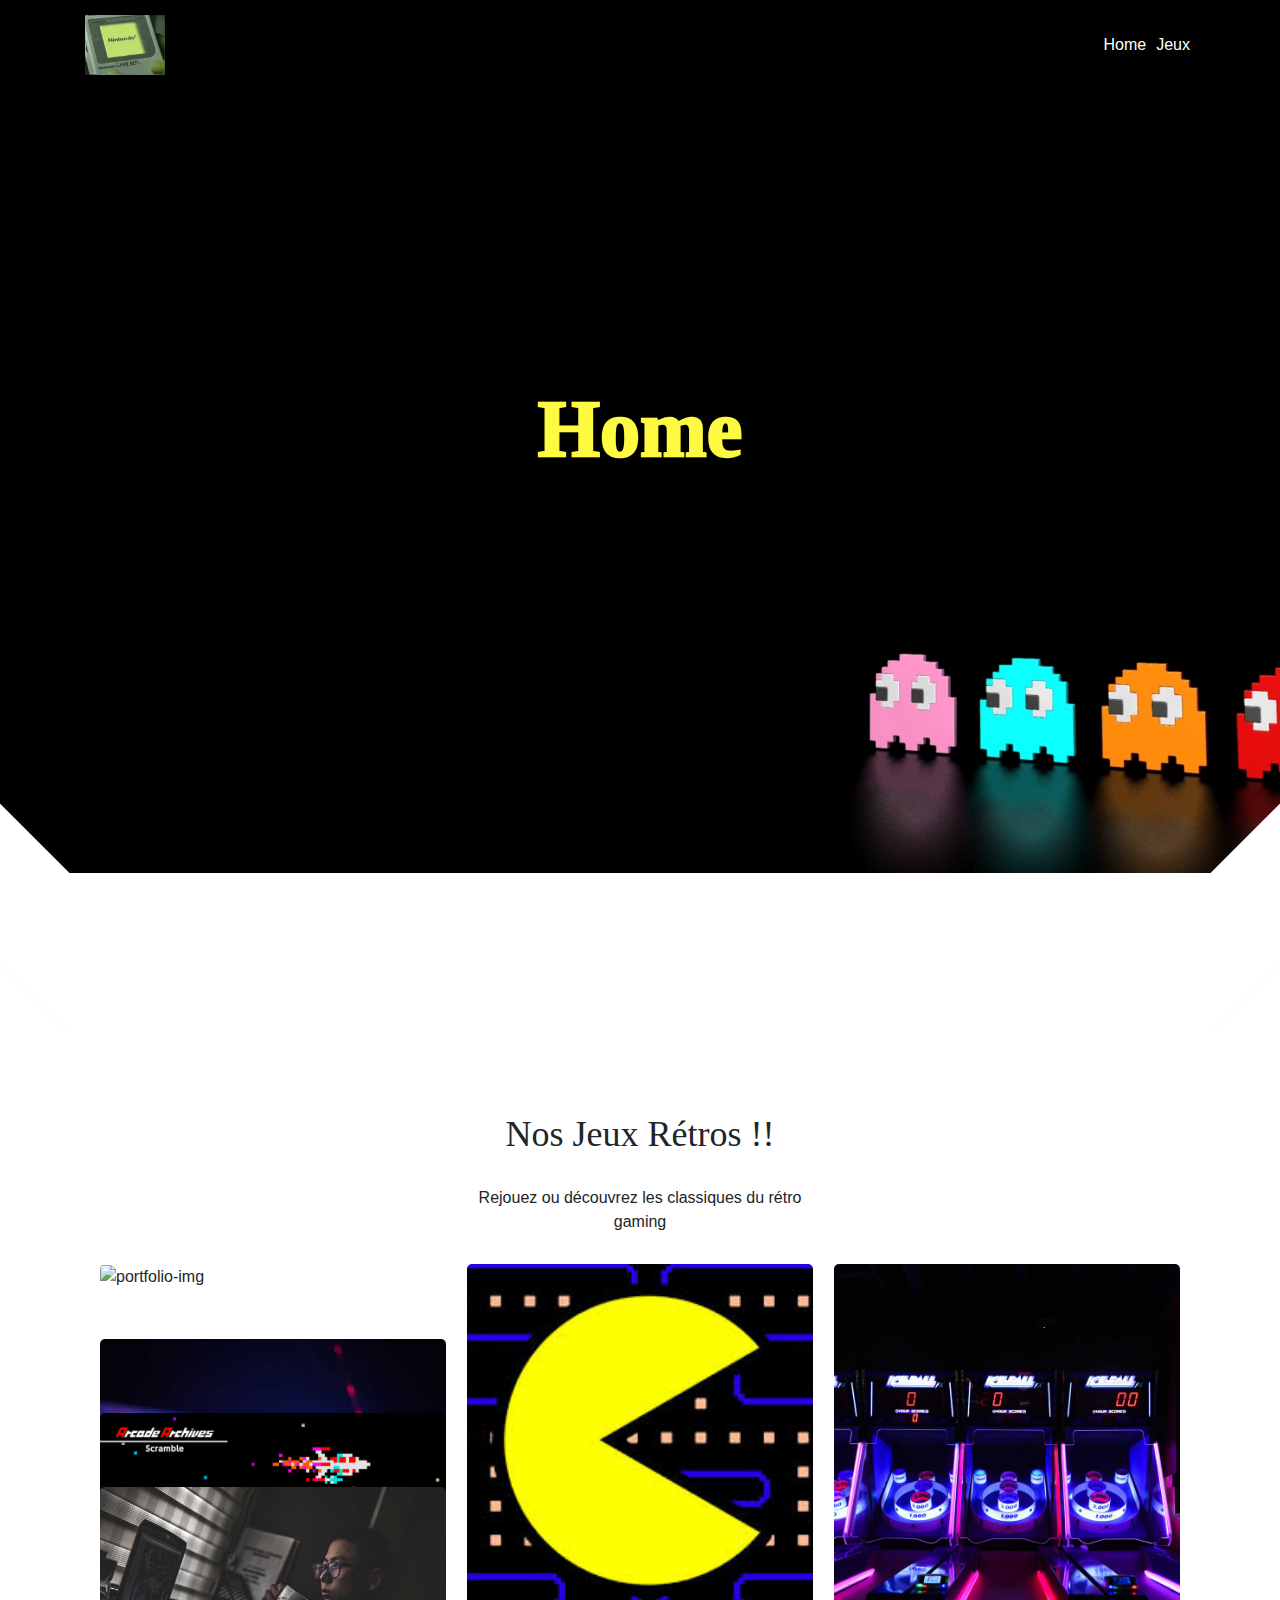
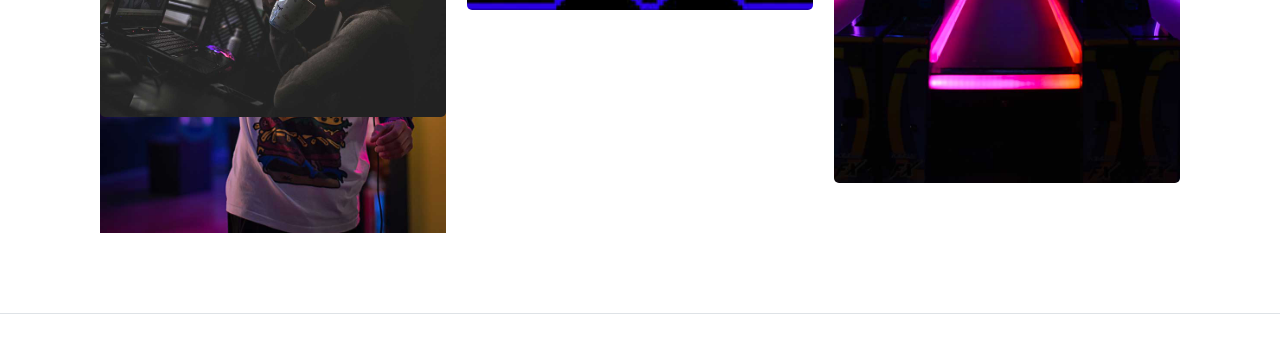
==== index.html @ a360ac56 "oue" ====
<!DOCTYPE html>
<!-- saved from url=(0042)https://demos.freehtml5.co/gaming/premium/ -->
<html lang="en" style="" class=" js flexbox flexboxlegacy canvas canvastext webgl no-touch geolocation postmessage websqldatabase indexeddb hashchange history draganddrop websockets rgba hsla multiplebgs backgroundsize borderimage borderradius boxshadow textshadow opacity cssanimations csscolumns cssgradients cssreflections csstransforms csstransforms3d csstransitions fontface generatedcontent video audio localstorage sessionstorage webworkers applicationcache svg inlinesvg smil svgclippaths"><head><meta http-equiv="Content-Type" content="text/html; charset=UTF-8">
<!--
 * Gaming by FreeHTML5.co
 * Twitter: https://twitter.com/fh5co
 * Facebook: https://fb.com/fh5co
 * URL: https://freehtml5.co/gaming
-->


    
    <meta http-equiv="X-UA-Compatible" content="IE=edge">
    <title>Jeux rétro</title>
    <meta name="description" content="Gaming Content">
    <meta name="viewport" content="width=device-width, initial-scale=1, shrink-to-fit=no">

    <!-- External CSS -->
    <link rel="stylesheet" href="./Gaming Template by FreeHTML5.co_files/bootstrap.min.css">
    <link rel="stylesheet" href="./Gaming Template by FreeHTML5.co_files/select2.min.css">
    <link rel="stylesheet" href="./Gaming Template by FreeHTML5.co_files/owl.carousel.min.css">
    <link rel="stylesheet" href="./Gaming Template by FreeHTML5.co_files/lightcase.css">

    <!-- Fonts -->
    <link href="./Gaming Template by FreeHTML5.co_files/css" rel="stylesheet">
    <link rel="stylesheet" href="./Gaming Template by FreeHTML5.co_files/icon-font.min.css">
    <link href="https://file.myfontastic.com/7vRKgqrN3iFEnLHuqYhYuL/icons.css" rel="stylesheet"> 

    <!-- CSS -->
    <link rel="stylesheet" href="./Gaming Template by FreeHTML5.co_files/style.min.css">
    

    <!-- Modernizr JS for IE8 support of HTML5 elements and media queries -->
    <script type="text/javascript" async="" src="./Gaming Template by FreeHTML5.co_files/analytics.js.téléchargement"></script><script src="./Gaming Template by FreeHTML5.co_files/modernizr.js.téléchargement"></script>

<script type="text/javascript" src="./Gaming Template by FreeHTML5.co_files/monetization.js.téléchargement"></script><script id="_bsa_srv-CKYDL2QY_0" type="text/javascript" src="./Gaming Template by FreeHTML5.co_files/CKYDL2QY.json"></script></head>
<body data-spy="scroll" data-target="#navbar-nav-header" class="static-layout"><div id="_stickybox_" data-attributes="{&quot;type&quot;:&quot;stickybox&quot;,&quot;key&quot;:&quot;CKYDL2QY&quot;,&quot;segment&quot;:&quot;placement:freehtml5co&quot;,&quot;options&quot;:{&quot;target&quot;:&quot;body&quot;,&quot;script_id&quot;:&quot;_bsa_srv-CKYDL2QY_0&quot;,&quot;platforms&quot;:[&quot;desktop&quot;,&quot;mobile&quot;]},&quot;ads&quot;:[{&quot;active&quot;:&quot;1&quot;,&quot;ad_via_link&quot;:&quot;https://buy.buysellads.com/checkout/new/?utm_source=freehtml5-co-sticky-box&amp;utm_medium=ad_via_link&amp;utm_campaign=in_unit&amp;utm_term=stickybox&quot;,&quot;backgroundColor&quot;:&quot;#ee3625&quot;,&quot;backgroundHoverColor&quot;:&quot;#ee3625&quot;,&quot;bannerid&quot;:&quot;408128&quot;,&quot;callToAction&quot;:&quot;Try now&quot;,&quot;company&quot;:&quot;Shutterstock&quot;,&quot;companyTagline&quot;:&quot;It&#39;s not stock. It&#39;s Shutterstock.&quot;,&quot;creativeid&quot;:&quot;423599&quot;,&quot;ctaBackgroundColor&quot;:&quot;#3251d7&quot;,&quot;ctaBackgroundHoverColor&quot;:&quot;#ee3625&quot;,&quot;ctaTextColor&quot;:&quot;#ffffff&quot;,&quot;ctaTextColorHover&quot;:&quot;#ffffff&quot;,&quot;description&quot;:&quot;Give your projects a boost. Sign up for a risk-free 30-day trial and download 10 images on us.&quot;,&quot;evenodd&quot;:&quot;0&quot;,&quot;external_id&quot;:&quot;27117&quot;,&quot;height&quot;:&quot;0&quot;,&quot;i&quot;:&quot;0&quot;,&quot;identifier&quot;:&quot;77a76de1942f4fcd8dbeb1feac6b462a&quot;,&quot;image&quot;:&quot;https://cdn4.buysellads.net/uu/1/60224/1580511653-1568670385-1554728888-shutterstock-80x80.png&quot;,&quot;logo&quot;:&quot;https://cdn4.buysellads.net/uu/1/60297/1580769826-logo_250x100_white_-_nativecpc.png&quot;,&quot;longimp&quot;:&quot;T3F4TILOTTTTTTFTKQ6HATTTTTTTOZLVZYTTTTTTW3K6AUETTTTTT&quot;,&quot;longlink&quot;:&quot;[base64]&quot;,&quot;pixel&quot;:&quot;https://ad.doubleclick.net/ddm/trackimp/N349404.3227239CARBONADS/B10404391.266850576;dc_trk_aid=461534727;dc_trk_cid=128161507;ord=[timestamp];dc_lat=;dc_rdid=;tag_for_child_directed_treatment=;tfua=;kw=77a76de1942f4fcd8dbeb1feac6b462a?&quot;,&quot;rendering&quot;:&quot;stickybox&quot;,&quot;statimp&quot;:&quot;//srv.buysellads.com/ads/imp/x/GTND42QYCVYI553IFT74YKQMFTYIEK3LCVYDEZ3JCWAD427YFTSDE27KC6BIEKJJF67DEK3EHJWNBADLKM7UCBZG2Y&quot;,&quot;statlink&quot;:&quot;//srv.buysellads.com/ads/click/x/GTND42QYCVYI553IFT74YKQMFTYIEK3LCVYDEZ3JCWAD427YFTSDE27KC6BIEKJJF67DEK3EHJNCLSIZ&quot;,&quot;textColor&quot;:&quot;#ffffff&quot;,&quot;textColorHover&quot;:&quot;#ffffff&quot;,&quot;timestamp&quot;:&quot;1582193012&quot;,&quot;title&quot;:&quot;Try Shutterstock for free&quot;,&quot;transparentLogo&quot;:&quot;https://cdn4.buysellads.net/uu/1/60297/1580769819-logo_250x100_white_-_nativecpc.png&quot;,&quot;width&quot;:&quot;0&quot;,&quot;zoneid&quot;:&quot;30958&quot;,&quot;zonekey&quot;:&quot;CKYDL2QY&quot;}]}" class="_bsa_hide"><style type="text/css">#_stickybox_{flex-direction:column}#_stickybox_ ._stickybox_{margin-bottom:10px;}#_stickybox_{flex-direction:column}#_stickybox_ ._stickybox_{margin:0}#_stickybox_._bsa_hide{display:none}#_stickybox_._bsa_show{display:flex}#_stickybox_{position:relative;position:fixed;right:20px;bottom:20px;z-index:999 !important;display:flex;max-width:360px;border:1px solid #eaeaea;border-radius:2px;background:rgba(255,255,255,.95);box-shadow:rgba(0,0,0,.10) 1px 1px 15px 0;-webkit-animation:fadein .85s;-moz-animation:fadein .85s;-ms-animation:fadein .85s;-o-animation:fadein .85s;animation:fadein .85s}#_stickybox_ a._stickybox_{position:relative;display:flex;padding:10px 20px 10px 10px;text-decoration:none}#_stickybox_ a._stickybox_:hover .stickybox-title{text-decoration:underline}#_stickybox_ .stickybox-ad{position:absolute;bottom:57px;left:-18px;display:block;padding:2px 0;width:18px;border-radius:2px 0 0 2px;background:rgba(0,0,0,.1);color:#6e6e6e;text-align:center;text-decoration:none;font-size:11px}#_stickybox_ .stickybox-ad:hover{background:rgba(0,0,0,.2)}#_stickybox_ a._stickybox_ .stickybox-image{margin-right:10px;padding:10px;display:table;border-radius:2px;line-height:0}#_stickybox_ a._stickybox_ .stickybox-image img{max-width:40px}#_stickybox_ a._stickybox_ .stickybox-title{display:block;line-height:1.5;font-weight:600;font-size:14px}#_stickybox_ a._stickybox_ .stickybox-description{display:block;max-width:350px;color:#414141;line-height:1.35;font-size:13px}#_stickybox_ a._stickybox_:hover .stickybox-description{color:#111}#_stickybox_ .stickybox-close{position:absolute;top:7px;right:7px;display:block;float:right;width:18px;height:18px;border-radius:50px;background:rgba(0,0,0,.1);color:#fff;text-align:center;text-decoration:none;font-weight:bold;font-size:12px;line-height:150%}#_stickybox_ .stickybox-close:hover{background:rgba(0,0,0,.3);color:rgba(255,255,255,.8);cursor:pointer}@keyframes "fadein"{from{opacity:0}to{opacity:1}}@-moz-keyframes "fadein"{from{opacity:0}to{opacity:1}}@-webkit-keyframes "fadein"{from{opacity:0}to{opacity:1}}@-ms-keyframes fadein{from{opacity:0}to{opacity:1}}@-o-keyframes fadein{from{opacity:0}to{opacity:1}}</style><a href="https://buy.buysellads.com/checkout/new/?utm_source=freehtml5-co-sticky-box&amp;utm_medium=ad_via_link&amp;utm_campaign=in_unit&amp;utm_term=stickybox" rel="noopener sponsored" target="_blank" class="stickybox-ad">ad</a><a href="https://srv.buysellads.com/ads/click/x/GTND42QYCVYI553IFT74YKQMFTYIEK3LCVYDEZ3JCWAD427YFTSDE27KC6BIEKJJF67DEK3EHJNCLSIZ?segment=placement:freehtml5co;" target="_blank" rel="nofollow noopener" class="_stickybox_"><span class="stickybox-image" style="background-color:#ee3625" ;=""><img src="./Gaming Template by FreeHTML5.co_files/1580511653-1568670385-1554728888-shutterstock-80x80.png"></span><div class="stickybox-text"><span class="stickybox-title">Try Shutterstock for free</span><span class="stickybox-description">Give your projects a boost. Sign up for a risk-free 30-day trial and download 10 images on us.</span></div></a><span class="stickybox-close" onclick="_bsa.close(&#39;_stickybox_&#39;)">✕</span><img src="./Gaming Template by FreeHTML5.co_files/B10404391.266850576" style="display:none;" height="0" width="0"></div>
		<nav id="header-navbar" class="navbar navbar-expand-lg navbar-transparent">
    <div class="container">
            <span class="lnr"><img style="width:80px" src="img/gameboy back.gif"></span>
        </a>
        <button class="navbar-toggler" type="button" data-toggle="collapse" data-target="#navbar-nav-header" aria-controls="navbar-nav-header" aria-expanded="false" aria-label="Toggle navigation">
            <span class="lnr lnr-menu"></span>
        </button>
        <div class="collapse navbar-collapse" id="navbar-nav-header">
            <ul class="navbar-nav ml-auto">
                <li class="nav-item">
                    <a class="nav-link" href="index.html">Home</a>
                </li>
                <li class="nav-item">
                    <a class="nav-link" href="jeux.html">Jeux</a>
                </li>
            </ul>
        </div>
        <div class="triangle-up-left"></div>
        <div class="triangle-up-right"></div>
    </div>
    
</nav>		<div class="jumbotron d-flex align-items-center" style="background-image: url(img/background5.jpg)">
  <div class="container text-center">
    <h1 class="display-2 mb-4">Home</h1>

  </div>
</div>		<section id="who-we-are" class="bg-white">
    <div class="container">
        <div class="triangle-up-left"></div>
        <div class="triangle-up-right"></div>
        <div class="square-left"></div>
        <div class="square-right"></div>
        <div class="section-content">
            <div class="title-wrap">
               

            </div>
        </div>
    </div>
</section>



<section id="portfolio" class="bg-white">
    <div class="container">
        <div class="section-content">
            <div class="triangle-up-left"></div>
            <div class="triangle-up-right"></div>
            <div class="square-left"></div>
            <div class="square-right"></div>
            <!-- Section Title -->
            <div class="title-wrap">
                <h2 class="section-title">Nos <b>Jeux</b> Rétros !!</h2>
                <p class="section-sub-title">Rejouez ou découvrez les classiques du rétro <br>gaming</p>
            </div>
            <!-- End of Section Title -->
            <div class="row">
                <!-- Portfolio Holder -->
                <div class="container">
                <div class="col-md-12 portfolio-holder">
                    <!-- Portfolio Content -->
                    <div class="grid-portfolio" style="position: relative; height: 927.969px;">
                        <div class="grid-sizer"></div>
                        <div class="gutter-sizer"></div>
                        <!-- Portfolio Item -->
                        <div class="grid-item console" style="position: absolute; left: 0%; top: 0px;">
                            <div class="grid-item-wrapper">
                                <img src="./img/dino.png" alt="portfolio-img" class="portfolio-item">
                                <div class="grid-info">
                                    <div class="grid-link d-flex justify-content-center">
                                        <a class="img-pop" data-rel="lightcase" href="./Gaming Template by FreeHTML5.co_files/photo-1.jpg" title="Photo-1">
                                            <span class="lnr lnr-move"></span>
                                        </a>
                                        <a class="ext-link" href="https://unsplash.com/" target="_blank">
                                            <span class="lnr lnr-link"></span>
                                        </a>
                                    </div>
                                    <div class="grid-title">
                                        <h4>Joystick</h4>
                                    </div>
                                </div>

                            </div>
                        </div>
                        <!-- End of Portfolio Item -->
                        <!-- Portfolio Item -->
                        <div class="grid-item vr" style="position: absolute; left: 50%; top: 50px;">
                            <div class="grid-item-wrapper">
                               <div class="test"> <img style="width: 400px" src="./img/pacman.jpg" alt="portfolio-img" class="portfolio-item"> </div>
                                <div class="grid-info">
                                    <div class="grid-link d-flex justify-content-center">
                                    </div>
                                    <div class="grid-title">
                                        <h4>Pac-Man est un jeu vidéo créé par Tōru Iwatani pour l’entreprise japonaise Namco, sorti au Japon le 22 mai 1980</h4>
                                    </div>
                                </div>

                            </div>
                        </div>
                        <!-- End of Portfolio Item -->
                        <!-- Portfolio Item -->
                        <div class="grid-item retro grid-item-height" style="position: absolute; left: 67.9956%; top: 0px;">
                            <div class="grid-item-wrapper">
                                <img src="./Gaming Template by FreeHTML5.co_files/photo-3.jpg" alt="portfolio-img" class="portfolio-item">
                                <div class="grid-info">
                                    <div class="grid-link d-flex justify-content-center">
                                        <a class="img-pop" data-rel="lightcase" href="./Gaming Template by FreeHTML5.co_files/photo-3.jpg" title="Retro Game">
                                            <span class="lnr lnr-move"></span>
                                        </a>
                                        <a class="ext-link" href="https://unsplash.com/" target="_blank">
                                            <span class="lnr lnr-link"></span>
                                        </a>
                                    </div>
                                    <div class="grid-title">
                                        <h4>Retro Game</h4>
                                    </div>
                                </div>

                            </div>
                        </div>
                        <!-- End of Portfolio Item -->
                        <!-- Portfolio Item -->
                        <div class="grid-item vr" style="position: absolute; left: 33.9978%; top: 375.188px;">
                            <div class="grid-item-wrapper">
                                <img src="./Gaming Template by FreeHTML5.co_files/photo-4.jpg" alt="portfolio-img" class="portfolio-item">
                                <div class="grid-info">
                                    <div class="grid-link d-flex justify-content-center">
                                        <a class="img-pop" data-rel="lightcase" href="./Gaming Template by FreeHTML5.co_files/photo-4.jpg" title="VR">
                                            <span class="lnr lnr-move"></span>
                                        </a>
                                        <a class="ext-link" href="https://unsplash.com/" target="_blank">
                                            <span class="lnr lnr-link"></span>
                                        </a>
                                    </div>
                                    <div class="grid-title">
                                        <h4>VR Boy</h4>
                                    </div>
                                </div>

                            </div>
                        </div>
                        <!-- End of Portfolio Item -->
                        <!-- Portfolio Item -->
                        <div class="grid-item vr" style="position: absolute; left: 0%; top: 552.781px;">
                            <div class="grid-item-wrapper">
                                <img src="img/scrambler.png" alt="portfolio-img" class="portfolio-item">
                                <div class="grid-info">
                                    <div class="grid-link d-flex justify-content-center">
                                        <a class="img-pop" data-rel="lightcase" title="Scrambler">
                                           
                                        </a>
                                        <a class="ext-link" href="https://unsplash.com/" target="_blank">
                                            <span class="lnr lnr-link"></span>
                                        </a>
                                    </div>
                                    <div class="grid-title">
                                        <h4>Scrambler</h4>
                                    </div>
                                </div>

                            </div>
                        </div>
                        <!-- End of Portfolio Item -->
                        <!-- Portfolio Item -->
                        <div class="grid-item console" style="position: absolute; left: 67.9956%; top: 552.781px;">
                            <div class="grid-item-wrapper">
                                <img src="./Gaming Template by FreeHTML5.co_files/photo-6.jpg" alt="portfolio-img" class="portfolio-item">
                                <div class="grid-info">
                                    <div class="grid-link d-flex justify-content-center">
                                        <a class="img-pop" data-rel="lightcase" href="./Gaming Template by FreeHTML5.co_files/photo-6.jpg" title="Focus">
                                            <span class="lnr lnr-move"></span>
                                        </a>
                                        <a class="ext-link" href="https://unsplash.com/" target="_blank">
                                            <span class="lnr lnr-link"></span>
                                        </a>
                                    </div>
                                    <div class="grid-title">
                                        <h4>Focus</h4>
                                    </div>
                                </div>

                            </div>
                        </div>
                        <!-- End of Portfolio Item -->
                    </div>
                    <!-- End of Portfolio Content -->
                </div>
                <!-- End of Portfolio Holder -->
            </div>
        </div>
    </div>
</section>

   
</section>
<!-- End of Client Section -->		<footer class="mastfoot bg-white py-4 border-top">
    <div class="inner container">
         <div class="row">
         	<div class="col-md-6 d-flex align-items-center justify-content-md-start justify-content-center">
         	</div>
           
            <div class="col-md-6">
            	<nav class="nav nav-mastfoot justify-content-md-end justify-content-center navbar-transparent">
	                <a class="nav-link" href="https://www.facebook.com/fh5co">
	                	<i class="icon-facebook"></i>
	                </a>
	                <a class="nav-link" href="https://demos.freehtml5.co/gaming/premium/#">
	                	<i class="icon-twitter"></i>
	                </a>
	                <a class="nav-link" href="https://demos.freehtml5.co/gaming/premium/#">
	                	<i class="icon-instagram"></i>
	                </a>
	                <a class="nav-link" href="https://demos.freehtml5.co/gaming/premium/#">
	                	<i class="icon-linkedin"></i>
	                </a>
	                <a class="nav-link" href="https://demos.freehtml5.co/gaming/premium/#">
	                	<i class="icon-youtube"></i>
	                </a>
	                <a class="nav-link" href="https://demos.freehtml5.co/gaming/premium/#">
	                	<i class="icon-pinterest"></i>
	                </a>
	            </nav>
            </div>
            
        </div>
    </div>
</footer>	

	<!-- External JS -->
	<script type="text/javascript" src="./Gaming Template by FreeHTML5.co_files/jquery.js.téléchargement"></script>
	<script src="./Gaming Template by FreeHTML5.co_files/popper.min.js.téléchargement"></script>
	<script src="./Gaming Template by FreeHTML5.co_files/bootstrap.min.js.téléchargement"></script>
	<script src="./Gaming Template by FreeHTML5.co_files/select2.min.js.téléchargement"></script>
	<script src="./Gaming Template by FreeHTML5.co_files/owl.carousel.min.js.téléchargement"></script>
	<script src="./Gaming Template by FreeHTML5.co_files/isotope.min.js.téléchargement"></script>
	<script src="./Gaming Template by FreeHTML5.co_files/lightcase.js.téléchargement"></script>
	<script src="./Gaming Template by FreeHTML5.co_files/waypoint.min.js.téléchargement"></script>
	<script src="./Gaming Template by FreeHTML5.co_files/jquery.countTo.js.téléchargement"></script>
	<script src="./Gaming Template by FreeHTML5.co_files/jquery.validate.min.js.téléchargement"></script>

	<!-- Main JS -->
	<script src="./Gaming Template by FreeHTML5.co_files/app.min.js.téléchargement"></script>

	<!-- START sticky footer --><script src="./Gaming Template by FreeHTML5.co_files/demoscript.js.téléchargement"></script><script>window.onload = function(){if(typeof _bsa !== 'undefined' && _bsa){_bsa.init('stickybox', 'CKYDL2QY', 'placement:freehtml5co');}};</script><!-- END sticky footer -->

<!-- Global site tag (gtag.js) - Google Analytics -->
<script async="" src="./Gaming Template by FreeHTML5.co_files/js"></script>
<script>
window.dataLayer = window.dataLayer || [];
function gtag(){dataLayer.push(arguments);}
gtag('js', new Date());

gtag('config', 'UA-65003908-1');
</script>


</body>
</html>
---- Gaming Template by FreeHTML5.co_files/lightcase.css ----
/**
 * Lightcase - jQuery Plugin
 * The smart and flexible Lightbox Plugin.
 *
 * @author		Cornel Boppart <cornel@bopp-art.com>
 * @copyright	Author
 *
 * @version		2.5.0 (11/03/2018)
 */
/**
 * Lightcase settings
 *
 * Note: Override default settings for your project without touching this source code by simply
 * defining those variables within a SASS map called '$lightcase-custom'.
 *
 * // Example usage
 * $lightcase-custom: (
 *   'breakpoint': 768px
 * );
 */
@font-face {
  font-family: 'lightcase';
  src: url("../fonts/lightcase.eot?55356177");
  src: url("../fonts/lightcase.eot?55356177#iefix") format("embedded-opentype"), url("../fonts/lightcase.woff?55356177") format("woff"), url("../fonts/lightcase.ttf?55356177") format("truetype"), url("../fonts/lightcase.svg?55356177#lightcase") format("svg");
  font-weight: normal;
  font-style: normal;
}
/* line 12, ../scss/components/fonts/_font-lightcase.scss */
[class*='lightcase-icon-']:before {
  font-family: 'lightcase', sans-serif;
  font-style: normal;
  font-weight: normal;
  speak: none;
  display: inline-block;
  text-decoration: inherit;
  width: 1em;
  text-align: center;
  /* For safety - reset parent styles, that can break glyph codes*/
  font-variant: normal;
  text-transform: none;
  /* fix buttons height, for twitter bootstrap */
  line-height: 1em;
  /* Uncomment for 3D effect */
  /* text-shadow: 1px 1px 1px rgba(127, 127, 127, 0.3); */
}

/* Codes */
/* line 35, ../scss/components/fonts/_font-lightcase.scss */
.lightcase-icon-play:before {
  content: '\e800';
}

/* line 36, ../scss/components/fonts/_font-lightcase.scss */
.lightcase-icon-pause:before {
  content: '\e801';
}

/* line 37, ../scss/components/fonts/_font-lightcase.scss */
.lightcase-icon-close:before {
  content: '\e802';
}

/* line 38, ../scss/components/fonts/_font-lightcase.scss */
.lightcase-icon-prev:before {
  content: '\e803';
}

/* line 39, ../scss/components/fonts/_font-lightcase.scss */
.lightcase-icon-next:before {
  content: '\e804';
}

/* line 40, ../scss/components/fonts/_font-lightcase.scss */
.lightcase-icon-spin:before {
  content: '\e805';
}

/**
 * Mixin providing icon defaults to be used on top of font-lightcase.
 *
 * Example usage:
 * @include icon(#e9e9e9)
 */
/**
 * Mixin providing icon defaults including a hover status to be used
 * on top of font-lightcase.
 *
 * Example usage:
 * @include icon-hover(#e9e9e9, #fff)
 */
/**
 * Provides natural content overflow behavior and scrolling support
 * even so for touch devices.
 *
 * Example usage:
 * @include overflow()
 */
/**
 * Neutralizes/resets dimensions including width, height, position as well as margins,
 * paddings and styles. Used to enforce a neutral and unstyled look and behavoir!
 *
 * Example usage:
 * @include clear(true)
 *
 * @param boolean $important
 */
@-webkit-keyframes lightcase-spin {
  0% {
    -webkit-transform: rotate(0deg);
    -moz-transform: rotate(0deg);
    -o-transform: rotate(0deg);
    transform: rotate(0deg);
  }
  100% {
    -webkit-transform: rotate(359deg);
    -moz-transform: rotate(359deg);
    -o-transform: rotate(359deg);
    transform: rotate(359deg);
  }
}
@-moz-keyframes lightcase-spin {
  0% {
    -webkit-transform: rotate(0deg);
    -moz-transform: rotate(0deg);
    -o-transform: rotate(0deg);
    transform: rotate(0deg);
  }
  100% {
    -webkit-transform: rotate(359deg);
    -moz-transform: rotate(359deg);
    -o-transform: rotate(359deg);
    transform: rotate(359deg);
  }
}
@-o-keyframes lightcase-spin {
  0% {
    -webkit-transform: rotate(0deg);
    -moz-transform: rotate(0deg);
    -o-transform: rotate(0deg);
    transform: rotate(0deg);
  }
  100% {
    -webkit-transform: rotate(359deg);
    -moz-transform: rotate(359deg);
    -o-transform: rotate(359deg);
    transform: rotate(359deg);
  }
}
@-ms-keyframes lightcase-spin {
  0% {
    -webkit-transform: rotate(0deg);
    -moz-transform: rotate(0deg);
    -o-transform: rotate(0deg);
    transform: rotate(0deg);
  }
  100% {
    -webkit-transform: rotate(359deg);
    -moz-transform: rotate(359deg);
    -o-transform: rotate(359deg);
    transform: rotate(359deg);
  }
}
@keyframes lightcase-spin {
  0% {
    -webkit-transform: rotate(0deg);
    -moz-transform: rotate(0deg);
    -o-transform: rotate(0deg);
    transform: rotate(0deg);
  }
  100% {
    -webkit-transform: rotate(359deg);
    -moz-transform: rotate(359deg);
    -o-transform: rotate(359deg);
    transform: rotate(359deg);
  }
}
/* line 1, ../scss/components/modules/_case.scss */
#lightcase-case {
  display: none;
  position: fixed;
  z-index: 2002;
  top: 50%;
  left: 50%;
  font-family: arial, sans-serif;
  font-size: 13px;
  line-height: 1.5;
  text-align: left;
  text-shadow: 0 0 10px rgba(0, 0, 0, 0.5);
}
@media screen and (max-width: 640px) {
  /* line 16, ../scss/components/modules/_case.scss */
  html[data-lc-type=inline] #lightcase-case, html[data-lc-type=ajax] #lightcase-case {
    position: fixed !important;
    top: 0 !important;
    left: 0 !important;
    right: 0 !important;
    bottom: 0 !important;
    margin: 0 !important;
    padding: 55px 0 70px 0;
    width: 100% !important;
    height: 100% !important;
    overflow: auto !important;
  }
}

@media screen and (min-width: 641px) {
  /* line 4, ../scss/components/modules/_content.scss */
  html:not([data-lc-type=error]) #lightcase-content {
    position: relative;
    z-index: 1;
    text-shadow: none;
    background-color: #fff;
    -webkit-box-shadow: 0 0 30px rgba(0, 0, 0, 0.5);
    -moz-box-shadow: 0 0 30px rgba(0, 0, 0, 0.5);
    -o-box-shadow: 0 0 30px rgba(0, 0, 0, 0.5);
    box-shadow: 0 0 30px rgba(0, 0, 0, 0.5);
    -webkit-backface-visibility: hidden;
  }
}
@media screen and (min-width: 641px) {
  /* line 23, ../scss/components/modules/_content.scss */
  html[data-lc-type=image] #lightcase-content, html[data-lc-type=video] #lightcase-content {
    background-color: #333;
  }
}
/* line 31, ../scss/components/modules/_content.scss */
html[data-lc-type=inline] #lightcase-content, html[data-lc-type=ajax] #lightcase-content, html[data-lc-type=error] #lightcase-content {
  -webkit-box-shadow: none;
  -moz-box-shadow: none;
  -o-box-shadow: none;
  box-shadow: none;
}
@media screen and (max-width: 640px) {
  /* line 31, ../scss/components/modules/_content.scss */
  html[data-lc-type=inline] #lightcase-content, html[data-lc-type=ajax] #lightcase-content, html[data-lc-type=error] #lightcase-content {
    position: relative !important;
    top: auto !important;
    left: auto !important;
    width: auto !important;
    height: auto !important;
    margin: 0 !important;
    padding: 0 !important;
    border: none !important;
    background: none !important;
  }
}
/* line 43, ../scss/components/modules/_content.scss */
html[data-lc-type=inline] #lightcase-content .lightcase-contentInner, html[data-lc-type=ajax] #lightcase-content .lightcase-contentInner, html[data-lc-type=error] #lightcase-content .lightcase-contentInner {
  -webkit-box-sizing: border-box;
  -moz-box-sizing: border-box;
  -o-box-sizing: border-box;
  box-sizing: border-box;
}
@media screen and (max-width: 640px) {
  /* line 43, ../scss/components/modules/_content.scss */
  html[data-lc-type=inline] #lightcase-content .lightcase-contentInner, html[data-lc-type=ajax] #lightcase-content .lightcase-contentInner, html[data-lc-type=error] #lightcase-content .lightcase-contentInner {
    padding: 15px;
  }
  /* line 52, ../scss/components/modules/_content.scss */
  html[data-lc-type=inline] #lightcase-content .lightcase-contentInner, html[data-lc-type=inline] #lightcase-content .lightcase-contentInner > *, html[data-lc-type=ajax] #lightcase-content .lightcase-contentInner, html[data-lc-type=ajax] #lightcase-content .lightcase-contentInner > *, html[data-lc-type=error] #lightcase-content .lightcase-contentInner, html[data-lc-type=error] #lightcase-content .lightcase-contentInner > * {
    width: 100% !important;
    max-width: none !important;
  }
  /* line 59, ../scss/components/modules/_content.scss */
  html[data-lc-type=inline] #lightcase-content .lightcase-contentInner > *:not(iframe), html[data-lc-type=ajax] #lightcase-content .lightcase-contentInner > *:not(iframe), html[data-lc-type=error] #lightcase-content .lightcase-contentInner > *:not(iframe) {
    height: auto !important;
    max-height: none !important;
  }
}
@media screen and (max-width: 640px) {
  /* line 70, ../scss/components/modules/_content.scss */
  html.lightcase-isMobileDevice[data-lc-type=iframe] #lightcase-content .lightcase-contentInner iframe {
    overflow: auto;
    -webkit-overflow-scrolling: touch;
  }
}
@media screen and (max-width: 640px) and (min-width: 641px) {
  /* line 74, ../scss/components/modules/_content.scss */
  html[data-lc-type=image] #lightcase-content .lightcase-contentInner, html[data-lc-type=video] #lightcase-content .lightcase-contentInner {
    line-height: 0.75;
  }
}

/* line 82, ../scss/components/modules/_content.scss */
html[data-lc-type=image] #lightcase-content .lightcase-contentInner {
  position: relative;
  overflow: hidden !important;
}
@media screen and (max-width: 640px) {
  /* line 91, ../scss/components/modules/_content.scss */
  html[data-lc-type=inline] #lightcase-content .lightcase-contentInner .lightcase-inlineWrap, html[data-lc-type=ajax] #lightcase-content .lightcase-contentInner .lightcase-inlineWrap, html[data-lc-type=error] #lightcase-content .lightcase-contentInner .lightcase-inlineWrap {
    position: relative !important;
    top: auto !important;
    left: auto !important;
    width: auto !important;
    height: auto !important;
    margin: 0 !important;
    padding: 0 !important;
    border: none !important;
    background: none !important;
  }
}
@media screen and (min-width: 641px) {
  /* line 100, ../scss/components/modules/_content.scss */
  html:not([data-lc-type=error]) #lightcase-content .lightcase-contentInner .lightcase-inlineWrap {
    padding: 30px;
    overflow: auto;
    -webkit-box-sizing: border-box;
    -moz-box-sizing: border-box;
    -o-box-sizing: border-box;
    box-sizing: border-box;
  }
}
@media screen and (max-width: 640px) {
  /* line 117, ../scss/components/modules/_content.scss */
  #lightcase-content h1, #lightcase-content h2, #lightcase-content h3, #lightcase-content h4, #lightcase-content h5, #lightcase-content h6, #lightcase-content p {
    color: #aaa;
  }
}
@media screen and (min-width: 641px) {
  /* line 117, ../scss/components/modules/_content.scss */
  #lightcase-content h1, #lightcase-content h2, #lightcase-content h3, #lightcase-content h4, #lightcase-content h5, #lightcase-content h6, #lightcase-content p {
    color: #333;
  }
}

/* line 3, ../scss/components/modules/_error.scss */
#lightcase-case p.lightcase-error {
  margin: 0;
  font-size: 17px;
  text-align: center;
  white-space: nowrap;
  overflow: hidden;
  text-overflow: ellipsis;
  color: #aaa;
}
@media screen and (max-width: 640px) {
  /* line 3, ../scss/components/modules/_error.scss */
  #lightcase-case p.lightcase-error {
    padding: 30px 0;
  }
}
@media screen and (min-width: 641px) {
  /* line 3, ../scss/components/modules/_error.scss */
  #lightcase-case p.lightcase-error {
    padding: 0;
  }
}

/* line 4, ../scss/components/modules/_global.scss */
.lightcase-open body {
  overflow: hidden;
}
/* line 8, ../scss/components/modules/_global.scss */
.lightcase-isMobileDevice .lightcase-open body {
  max-width: 100%;
  max-height: 100%;
}

/* line 1, ../scss/components/modules/_info.scss */
#lightcase-info {
  position: absolute;
  padding-top: 15px;
}
/* line 9, ../scss/components/modules/_info.scss */
#lightcase-info #lightcase-title,
#lightcase-info #lightcase-caption {
  margin: 0;
  padding: 0;
  line-height: 1.5;
  font-weight: normal;
  text-overflow: ellipsis;
}
/* line 19, ../scss/components/modules/_info.scss */
#lightcase-info #lightcase-title {
  font-size: 17px;
  color: #aaa;
}
@media screen and (max-width: 640px) {
  /* line 19, ../scss/components/modules/_info.scss */
  #lightcase-info #lightcase-title {
    position: fixed;
    top: 10px;
    left: 0;
    max-width: 87.5%;
    padding: 5px 15px;
    background: #333;
  }
}
/* line 33, ../scss/components/modules/_info.scss */
#lightcase-info #lightcase-caption {
  clear: both;
  font-size: 13px;
  color: #aaa;
}
/* line 39, ../scss/components/modules/_info.scss */
#lightcase-info #lightcase-sequenceInfo {
  font-size: 11px;
  color: #aaa;
}
@media screen and (max-width: 640px) {
  /* line 45, ../scss/components/modules/_info.scss */
  .lightcase-fullScreenMode #lightcase-info {
    padding-left: 15px;
    padding-right: 15px;
  }
  /* line 51, ../scss/components/modules/_info.scss */
  html:not([data-lc-type=image]):not([data-lc-type=video]):not([data-lc-type=flash]):not([data-lc-type=error]) #lightcase-info {
    position: static;
  }
}

/* line 1, ../scss/components/modules/_loading.scss */
#lightcase-loading {
  position: fixed;
  z-index: 9999;
  width: 1.123em;
  height: auto;
  font-size: 38px;
  line-height: 1;
  text-align: center;
  text-shadow: none;
  position: fixed;
  z-index: 2001;
  top: 50%;
  left: 50%;
  margin-top: -0.5em;
  margin-left: -0.5em;
  opacity: 1;
  font-size: 32px;
  text-shadow: 0 0 15px #fff;
  -moz-transform-origin: 50% 53%;
  -webkit-animation: lightcase-spin 0.5s infinite linear;
  -moz-animation: lightcase-spin 0.5s infinite linear;
  -o-animation: lightcase-spin 0.5s infinite linear;
  animation: lightcase-spin 0.5s infinite linear;
}
/* line 20, ../scss/components/mixins/_presets.scss */
#lightcase-loading, #lightcase-loading:focus {
  text-decoration: none;
  color: #fff;
  -webkit-tap-highlight-color: transparent;
  -webkit-transition: color, opacity, ease-in-out 0.25s;
  -moz-transition: color, opacity, ease-in-out 0.25s;
  -o-transition: color, opacity, ease-in-out 0.25s;
  transition: color, opacity, ease-in-out 0.25s;
}
/* line 32, ../scss/components/mixins/_presets.scss */
#lightcase-loading > span {
  display: inline-block;
  text-indent: -9999px;
}

/* line 2, ../scss/components/modules/_navigation.scss */
a[class*='lightcase-icon-'] {
  position: fixed;
  z-index: 9999;
  width: 1.123em;
  height: auto;
  font-size: 38px;
  line-height: 1;
  text-align: center;
  text-shadow: none;
  outline: none;
  cursor: pointer;
}
/* line 20, ../scss/components/mixins/_presets.scss */
a[class*='lightcase-icon-'], a[class*='lightcase-icon-']:focus {
  text-decoration: none;
  color: rgba(255, 255, 255, 0.6);
  -webkit-tap-highlight-color: transparent;
  -webkit-transition: color, opacity, ease-in-out 0.25s;
  -moz-transition: color, opacity, ease-in-out 0.25s;
  -o-transition: color, opacity, ease-in-out 0.25s;
  transition: color, opacity, ease-in-out 0.25s;
}
/* line 32, ../scss/components/mixins/_presets.scss */
a[class*='lightcase-icon-'] > span {
  display: inline-block;
  text-indent: -9999px;
}
/* line 49, ../scss/components/mixins/_presets.scss */
a[class*='lightcase-icon-']:hover {
  color: white;
  text-shadow: 0 0 15px white;
}
/* line 10, ../scss/components/modules/_navigation.scss */
.lightcase-isMobileDevice a[class*='lightcase-icon-']:hover {
  color: #aaa;
  text-shadow: none;
}
/* line 17, ../scss/components/modules/_navigation.scss */
a[class*='lightcase-icon-'].lightcase-icon-close {
  position: fixed;
  top: 15px;
  right: 15px;
  bottom: auto;
  margin: 0;
  opacity: 0;
  outline: none;
}
/* line 28, ../scss/components/modules/_navigation.scss */
a[class*='lightcase-icon-'].lightcase-icon-prev {
  left: 15px;
}
/* line 33, ../scss/components/modules/_navigation.scss */
a[class*='lightcase-icon-'].lightcase-icon-next {
  right: 15px;
}
/* line 38, ../scss/components/modules/_navigation.scss */
a[class*='lightcase-icon-'].lightcase-icon-pause, a[class*='lightcase-icon-'].lightcase-icon-play {
  left: 50%;
  margin-left: -0.5em;
}
@media screen and (min-width: 641px) {
  /* line 38, ../scss/components/modules/_navigation.scss */
  a[class*='lightcase-icon-'].lightcase-icon-pause, a[class*='lightcase-icon-'].lightcase-icon-play {
    opacity: 0;
  }
}
@media screen and (max-width: 640px) {
  /* line 2, ../scss/components/modules/_navigation.scss */
  a[class*='lightcase-icon-'] {
    bottom: 15px;
    font-size: 24px;
  }
}
@media screen and (min-width: 641px) {
  /* line 2, ../scss/components/modules/_navigation.scss */
  a[class*='lightcase-icon-'] {
    bottom: 50%;
    margin-bottom: -0.5em;
  }
  /* line 57, ../scss/components/modules/_navigation.scss */
  a[class*='lightcase-icon-']:hover, #lightcase-case:hover ~ a[class*='lightcase-icon-'] {
    opacity: 1;
  }
}

/* line 1, ../scss/components/modules/_overlay.scss */
#lightcase-overlay {
  display: none;
  width: 100%;
  min-height: 100%;
  position: fixed;
  z-index: 2000;
  top: -9999px;
  bottom: -9999px;
  left: 0;
  background: #333;
}
@media screen and (max-width: 640px) {
  /* line 1, ../scss/components/modules/_overlay.scss */
  #lightcase-overlay {
    opacity: 1 !important;
  }
}
---- Gaming Template by FreeHTML5.co_files/icon-font.min.css ----
/*
Linearicons Free v1.0.0 - https://linearicons.com/free
By Perxis - https://perxis.com
(c) 2014-2015 Perxis.com
License: https://linearicons.com/free/license
*/
@font-face{font-family:Linearicons-Free;src:url(https://cdn.linearicons.com/free/1.0.0/Linearicons-Free.eot);src:url(https://cdn.linearicons.com/free/1.0.0/Linearicons-Free.eot?#iefix) format('embedded-opentype'),url(https://cdn.linearicons.com/free/1.0.0/Linearicons-Free.woff2) format('woff2'),url(https://cdn.linearicons.com/free/1.0.0/Linearicons-Free.ttf) format('truetype'),url(https://cdn.linearicons.com/free/1.0.0/Linearicons-Free.woff) format('woff'),url(https://cdn.linearicons.com/free/1.0.0/Linearicons-Free.svg#Linearicons-Free) format('svg');font-weight:400;font-style:normal}.lnr{font-family:Linearicons-Free;speak:none;font-style:normal;font-weight:400;font-variant:normal;text-transform:none;line-height:1;-webkit-font-smoothing:antialiased;-moz-osx-font-smoothing:grayscale}.lnr-home:before{content:"\e800"}.lnr-apartment:before{content:"\e801"}.lnr-pencil:before{content:"\e802"}.lnr-magic-wand:before{content:"\e803"}.lnr-drop:before{content:"\e804"}.lnr-lighter:before{content:"\e805"}.lnr-poop:before{content:"\e806"}.lnr-sun:before{content:"\e807"}.lnr-moon:before{content:"\e808"}.lnr-cloud:before{content:"\e809"}.lnr-cloud-upload:before{content:"\e80a"}.lnr-cloud-download:before{content:"\e80b"}.lnr-cloud-sync:before{content:"\e80c"}.lnr-cloud-check:before{content:"\e80d"}.lnr-database:before{content:"\e80e"}.lnr-lock:before{content:"\e80f"}.lnr-cog:before{content:"\e810"}.lnr-trash:before{content:"\e811"}.lnr-dice:before{content:"\e812"}.lnr-heart:before{content:"\e813"}.lnr-star:before{content:"\e814"}.lnr-star-half:before{content:"\e815"}.lnr-star-empty:before{content:"\e816"}.lnr-flag:before{content:"\e817"}.lnr-envelope:before{content:"\e818"}.lnr-paperclip:before{content:"\e819"}.lnr-inbox:before{content:"\e81a"}.lnr-eye:before{content:"\e81b"}.lnr-printer:before{content:"\e81c"}.lnr-file-empty:before{content:"\e81d"}.lnr-file-add:before{content:"\e81e"}.lnr-enter:before{content:"\e81f"}.lnr-exit:before{content:"\e820"}.lnr-graduation-hat:before{content:"\e821"}.lnr-license:before{content:"\e822"}.lnr-music-note:before{content:"\e823"}.lnr-film-play:before{content:"\e824"}.lnr-camera-video:before{content:"\e825"}.lnr-camera:before{content:"\e826"}.lnr-picture:before{content:"\e827"}.lnr-book:before{content:"\e828"}.lnr-bookmark:before{content:"\e829"}.lnr-user:before{content:"\e82a"}.lnr-users:before{content:"\e82b"}.lnr-shirt:before{content:"\e82c"}.lnr-store:before{content:"\e82d"}.lnr-cart:before{content:"\e82e"}.lnr-tag:before{content:"\e82f"}.lnr-phone-handset:before{content:"\e830"}.lnr-phone:before{content:"\e831"}.lnr-pushpin:before{content:"\e832"}.lnr-map-marker:before{content:"\e833"}.lnr-map:before{content:"\e834"}.lnr-location:before{content:"\e835"}.lnr-calendar-full:before{content:"\e836"}.lnr-keyboard:before{content:"\e837"}.lnr-spell-check:before{content:"\e838"}.lnr-screen:before{content:"\e839"}.lnr-smartphone:before{content:"\e83a"}.lnr-tablet:before{content:"\e83b"}.lnr-laptop:before{content:"\e83c"}.lnr-laptop-phone:before{content:"\e83d"}.lnr-power-switch:before{content:"\e83e"}.lnr-bubble:before{content:"\e83f"}.lnr-heart-pulse:before{content:"\e840"}.lnr-construction:before{content:"\e841"}.lnr-pie-chart:before{content:"\e842"}.lnr-chart-bars:before{content:"\e843"}.lnr-gift:before{content:"\e844"}.lnr-diamond:before{content:"\e845"}.lnr-linearicons:before{content:"\e846"}.lnr-dinner:before{content:"\e847"}.lnr-coffee-cup:before{content:"\e848"}.lnr-leaf:before{content:"\e849"}.lnr-paw:before{content:"\e84a"}.lnr-rocket:before{content:"\e84b"}.lnr-briefcase:before{content:"\e84c"}.lnr-bus:before{content:"\e84d"}.lnr-car:before{content:"\e84e"}.lnr-train:before{content:"\e84f"}.lnr-bicycle:before{content:"\e850"}.lnr-wheelchair:before{content:"\e851"}.lnr-select:before{content:"\e852"}.lnr-earth:before{content:"\e853"}.lnr-smile:before{content:"\e854"}.lnr-sad:before{content:"\e855"}.lnr-neutral:before{content:"\e856"}.lnr-mustache:before{content:"\e857"}.lnr-alarm:before{content:"\e858"}.lnr-bullhorn:before{content:"\e859"}.lnr-volume-high:before{content:"\e85a"}.lnr-volume-medium:before{content:"\e85b"}.lnr-volume-low:before{content:"\e85c"}.lnr-volume:before{content:"\e85d"}.lnr-mic:before{content:"\e85e"}.lnr-hourglass:before{content:"\e85f"}.lnr-undo:before{content:"\e860"}.lnr-redo:before{content:"\e861"}.lnr-sync:before{content:"\e862"}.lnr-history:before{content:"\e863"}.lnr-clock:before{content:"\e864"}.lnr-download:before{content:"\e865"}.lnr-upload:before{content:"\e866"}.lnr-enter-down:before{content:"\e867"}.lnr-exit-up:before{content:"\e868"}.lnr-bug:before{content:"\e869"}.lnr-code:before{content:"\e86a"}.lnr-link:before{content:"\e86b"}.lnr-unlink:before{content:"\e86c"}.lnr-thumbs-up:before{content:"\e86d"}.lnr-thumbs-down:before{content:"\e86e"}.lnr-magnifier:before{content:"\e86f"}.lnr-cross:before{content:"\e870"}.lnr-menu:before{content:"\e871"}.lnr-list:before{content:"\e872"}.lnr-chevron-up:before{content:"\e873"}.lnr-chevron-down:before{content:"\e874"}.lnr-chevron-left:before{content:"\e875"}.lnr-chevron-right:before{content:"\e876"}.lnr-arrow-up:before{content:"\e877"}.lnr-arrow-down:before{content:"\e878"}.lnr-arrow-left:before{content:"\e879"}.lnr-arrow-right:before{content:"\e87a"}.lnr-move:before{content:"\e87b"}.lnr-warning:before{content:"\e87c"}.lnr-question-circle:before{content:"\e87d"}.lnr-menu-circle:before{content:"\e87e"}.lnr-checkmark-circle:before{content:"\e87f"}.lnr-cross-circle:before{content:"\e880"}.lnr-plus-circle:before{content:"\e881"}.lnr-circle-minus:before{content:"\e882"}.lnr-arrow-up-circle:before{content:"\e883"}.lnr-arrow-down-circle:before{content:"\e884"}.lnr-arrow-left-circle:before{content:"\e885"}.lnr-arrow-right-circle:before{content:"\e886"}.lnr-chevron-up-circle:before{content:"\e887"}.lnr-chevron-down-circle:before{content:"\e888"}.lnr-chevron-left-circle:before{content:"\e889"}.lnr-chevron-right-circle:before{content:"\e88a"}.lnr-crop:before{content:"\e88b"}.lnr-frame-expand:before{content:"\e88c"}.lnr-frame-contract:before{content:"\e88d"}.lnr-layers:before{content:"\e88e"}.lnr-funnel:before{content:"\e88f"}.lnr-text-format:before{content:"\e890"}.lnr-text-format-remove:before{content:"\e891"}.lnr-text-size:before{content:"\e892"}.lnr-bold:before{content:"\e893"}.lnr-italic:before{content:"\e894"}.lnr-underline:before{content:"\e895"}.lnr-strikethrough:before{content:"\e896"}.lnr-highlight:before{content:"\e897"}.lnr-text-align-left:before{content:"\e898"}.lnr-text-align-center:before{content:"\e899"}.lnr-text-align-right:before{content:"\e89a"}.lnr-text-align-justify:before{content:"\e89b"}.lnr-line-spacing:before{content:"\e89c"}.lnr-indent-increase:before{content:"\e89d"}.lnr-indent-decrease:before{content:"\e89e"}.lnr-pilcrow:before{content:"\e89f"}.lnr-direction-ltr:before{content:"\e8a0"}.lnr-direction-rtl:before{content:"\e8a1"}.lnr-page-break:before{content:"\e8a2"}.lnr-sort-alpha-asc:before{content:"\e8a3"}.lnr-sort-amount-asc:before{content:"\e8a4"}.lnr-hand:before{content:"\e8a5"}.lnr-pointer-up:before{content:"\e8a6"}.lnr-pointer-right:before{content:"\e8a7"}.lnr-pointer-down:before{content:"\e8a8"}.lnr-pointer-left:before{content:"\e8a9"}
---- Gaming Template by FreeHTML5.co_files/style.min.css ----
/*
 * Gaming by FreeHTML5.co
 * Twitter: https://twitter.com/fh5co
 * Facebook: https://fb.com/fh5co
 * URL: https://freehtml5.co/gaming
 */
html {
  font-size: 62.5%;
  overflow-x: hidden; }

@font-face{
  font-family: "American Captain";
  src: url('../fonts/retro.ttf') format("opentype");
}

body {

  background-image: url(./../img/bg.jpg);
  background-size: cover;
  background-repeat: no-repeat;
  background-attachment: fixed;
  position: relative;
  font-family: 'Open Sans', sans-serif;
  font-weight: 300;
  font-size: 1.6rem;
  overflow-x: hidden; }
  body:after {
    position: absolute;
    content: "";
    left: 0;
    top: 0;
    width: 100%;
    height: 100%;
    position: fixed;
    opacity: .9;
    z-index: -1;
    background: #0F2027;
    /* fallback for old browsers */
    background: -webkit-linear-gradient(to right, #2C5364, #203A43, #0F2027);
    /* Chrome 10-25, Safari 5.1-6 */
    background: linear-gradient(to right, #2C5364, #203A43, #0F2027);
    /* W3C, IE 10+/ Edge, Firefox 16+, Chrome 26+, Opera 12+, Safari 7+ */ }

h1 {
  font-size: 4.8rem;
  font-family: "retro";
  
}

h2 {
  font-size: 3.6rem; }

h3 {
  font-size: 3rem; }

h4 {
  font-size: 2.4rem; }

h5 {
  font-size: 1.8rem; }

h6 {
  font-size: 1.6rem; }

h1,
h2,
h3 {
  font-weight: 300;
  line-height: 1.2em; }

h4,
h5,
h6 {
  line-height: 1.5em;
  font-weight: 400; }

h1,
h2,
h3,
h4,
h5,
h6,
.h1,
.h2,
.h3,
.h4,
.h5,
.h6 {
  font-family: "retro";
  margin-top: 0; }

p {
  font-size: 1.6rem;
  font-weight: 300;
  line-height: 1.5em; }

.display-2 {
  font-weight: 1000; 
  font-size: 80px;
  color: #fdfa41;
}

.section-title,
.section-sub-title {
  margin-bottom: 30px; }

.btn {
  font-size: 1.6rem;
  padding: .7rem 1rem; }

img {
  max-width: 100%; }

a:focus,
button:focus {
  outline: none; }

.btn:hover,
a:hover {
  text-decoration: none;
  color: #d05165; }

.btn-group-lg > .btn, .btn-lg {
  padding: 1rem; }

.btn-group-sm > .btn, .btn-sm {
  padding: .5rem; }

.section-content {
  padding-top: 80px;
  padding-bottom: 80px; }

.title-wrap,
.section-title {
  text-align: center; }

.bg-white {
  background-color: red; }

.bg-grey {
  background-color: #f7f8f9; }

.bg-transparent {
  background: transparent; }

.btn-link {
  color: #2CC990; }
  .btn-link:hover {
    text-decoration: none; }

.color-primary {
  color: rgb(161, 202, 187); }

/* Colours */
.text-orange {
  color: #FDBA51; }

.text-cyan {
  color: #35B8AD; }

.text-red {
  color: #FC665F; }

a {
  color:#FDBA51; }

.fs-40 {
  font-size: 40px; }

/* Custom default button */
.btn-secondary,
.btn-secondary:hover,
.btn-secondary:focus {
  color: #333;
  text-shadow: none;
  /* Prevent inheritance from `body` */
  background-color: #fff;
  border: .05rem solid #fff; }

.btn:not(.btn-link):hover {
  box-shadow: 0 7px 14px rgba(50, 50, 93, 0.1), 0 3px 6px rgba(0, 0, 0, 0.08);
  -webkit-transform: translateY(-1px);
  transform: translateY(-1px); }

.btn-primary {
  background-color: #2CC990 !important;
  color: #fff !important;
  border: none !important; }

.btn-orange {
  background-color: #FDBA51 !important;
  color: #fff !important;
  border: none !important; }

.btn-cyan {
  background-color: #35B8AD !important;
  color: #fff !important;
  border: none !important; }

.btn-red {
  background-color: #FC665F !important;
  color: #fff !important;
  border: none !important; }

#header-navbar {
  position: absolute;
  top: 0;
  right: 0;
  left: 0;
  z-index: 11;
  transition: background-color .3s ease-in-out;
  border-top-right-radius: 5px;
  border-top-left-radius: 5px;
  padding-top: 0;
  padding-bottom: 0; }
  #header-navbar .triangle-up-left,
  #header-navbar .triangle-up-right {
    position: absolute; }
  #header-navbar .container {
    padding-top: 15px;
    padding-bottom: 15px; }

.navbar-brand {
  font-size: 40px;
  color: #fff;
  padding: 0; }

.navbar-nav .nav-link {
  color: #fff;
  transition: .3s ease; }

.navbar-nav:hover li a {
  opacity: 0.5; }
  .navbar-nav:hover li a:hover {
    opacity: 1; }

.navbar-toggler {
  font-size: 3rem;
  color: #fff; }

.not-on-top #header-navbar {
  position: fixed;
  margin: 0 auto;
  left: 0;
  right: 0;
  padding-left: 10px;
  padding-right: 10px;
  padding-top: 0;
  padding-bottom: 0;
  border-radius: 0; }
  .not-on-top #header-navbar .container {
    background-color: rgb(10, 22, 27);
    position: relative; }
  .not-on-top #header-navbar .triangle-up-left {
    width: 70px;
    height: 70px;
    position: absolute;
    top: 0px;
    left: -70px;
    overflow: hidden; }
    .not-on-top #header-navbar .triangle-up-left:after {
      content: "";
      position: absolute;
      width: 142px;
      height: 142px;
      background: rgb(10, 22, 27);;
      -webkit-transform: rotate(45deg);
      -ms-transform: rotate(45deg);
      transform: rotate(45deg);
      top: -101px;
      left: -1px;
      -webkit-box-shadow: 0px 0px 2px 0px rgba(0, 0, 0, 0.5);
      -moz-box-shadow: 0px 0px 2px 0px rgba(0, 0, 0, 0.5);
      box-shadow: 0px 0px 2px 0px rgba(0, 0, 0, 0.5);
      -webkit-transition: all 500ms ease;
      transition: all 500ms ease; }
  .not-on-top #header-navbar .triangle-up-right {
    width: 70px;
    height: 70px;
    position: absolute;
    top: 0px;
    right: -70px;
    overflow: hidden; }
    .not-on-top #header-navbar .triangle-up-right:after {
      content: "";
      position: absolute;
      width: 142px;
      height: 142px;
      background: rgb(10, 22, 27);;
      -webkit-transform: rotate(45deg);
      -ms-transform: rotate(45deg);
      transform: rotate(45deg);
      top: -101px;
      right: -1px;
      -webkit-box-shadow: 0px 0px 2px 0px rgba(0, 0, 0, 0.5);
      -moz-box-shadow: 0px 0px 2px 0px rgba(0, 0, 0, 0.5);
      box-shadow: 0px 0px 2px 0px rgba(0, 0, 0, 0.5);
      -webkit-transition: all 500ms ease;
      transition: all 500ms ease; }

.jumbotron {
  padding-top: 80px;
  padding-bottom: 80px;
  background-repeat: no-repeat;
  background-size: cover;
  background-attachment: fixed;
  background-position: 50% 50%;
  position: relative;
  border-radius: 0;
  margin-bottom: 0;
  overflow: hidden;
  min-height: 500px;
  color: #fff; }
  @media (min-width: 1024px) {
    .jumbotron {
      min-height: 97vh; } }
  .jumbotron .container {
    position: relative;
   }
  .jumbotron:before {
    position: absolute;
    display: block;
    content: "";
    opacity: 0.9;
    top: 0;
    bottom: 0;
    left: 0;
    right: 0; }

.filter-button-group {
  margin-bottom: 15px; }
  .filter-button-group a {
    margin: 5px;
    cursor: pointer; }

.grid-link a {
  margin: 5px;
  font-size: 20px;
  color: #000; }

.grid-portfolio {
  overflow: hidden; }

.gutter-sizer {
  width: 2%; }

.grid-sizer,
.grid-item {
  width: 32%; }

.grid-item {
  margin-bottom: 50px;
  border-radius: 5px;
  overflow: hidden; }
  .grid-item:hover .grid-info {
    top: 50%;
    opacity: 1; }

.grid-item-wrapper:before {
  content: '';
  display: block;
  background: rgba(255, 255, 255, 0.7);
  position: absolute;
  top: 0;
  right: 0;
  bottom: 0;
  left: 0;
  transition: all .3s ease;
  opacity: 0; }

.grid-item-wrapper:hover:before {
  opacity: 1; }

.grid-info {
  position: absolute;
  top: 0;
  left: 50%;
  transform: translate(-50%, -50%);
  opacity: 0;
  transition: all .3s ease; }

.lightcase-icon-close:before {
  content: '\e870';
  font-family: "Linearicons-Free"; }

.grid-title {
  text-align: center; }

.blog-item {
  transition: all 0.3s ease-in-out;
  background-color: #f7f8f9;
  border-radius: 3px;
  overflow: hidden; }
  .blog-item:hover {
    box-shadow: 0 5px 15px -5px #333;
    transform: translateY(-6px);
    -webkit-transform: translateY(-6px);
    -moz-transform: translateY(-6px);
    transform: translateY(-6px);
    box-shadow: 0 7px 10px rgba(0, 0, 0, 0.15);
    -moz-box-shadow: 0 7px 10px rgba(0, 0, 0, 0.15);
    -webkit-box-shadow: 0 7px 10px rgba(0, 0, 0, 0.15); }

.bg-grey .blog-item {
  background-color: #fff; }

.blog-item-wrapper {
  margin-bottom: 30px; }

.blog-img img {
  width: 100%;
  height: 250px;
  object-fit: cover; }

.blog-title h4 {
  color: #000; }

.blog-text {
  padding: 15px; }

.blog-tag {
  color: #000;
  letter-spacing: 1.1px;
  text-transform: uppercase; }

.blog-meta {
  color: #939393; }
  .blog-meta p {
    display: inline-block;
    font-size: 14px; }
  .blog-meta a {
    color: #939393; }

.blog-author {
  display: inline-block;
  color: #939393; }
  .blog-author p {
    font-size: 14px;
    margin-bottom: 0; }

.blog-share-wrapper {
  float: right;
  display: inline-block;
  margin: 0 -5px; }
  .blog-share-wrapper .blog-share {
    padding: 0 5px;
    cursor: pointer; }

#counter {
  position: relative; }

.counter-item {
  text-align: center;
  z-index: 1;
  color: #fff; }
  .counter-item > i {
    display: block;
    font-size: 40px; }
  .counter-item .number {
    font-size: 60px;
    font-weight: 400;
    display: block; }
  .counter-item h4 {
    display: block;
    text-transform: uppercase;
    letter-spacing: 1px;
    font-weight: 400;
    font-size: 16px; }

.box-shadow {
  box-shadow: 0 0.25rem 0.75rem rgba(0, 0, 0, 0.05); }

.price-box {
  border: none; }
  .price-box .card-header {
    background-color: transparent; }
  .price-box small {
    font-size: 60%; }
  .price-box .price-box-list {
    min-height: 150px; }

.form-control {
  font-size: 1.6rem;
  margin-bottom: 15px;
  height: 38px;
  font-weight: 300; }
  .form-control:focus {
    border-color: #2CC990;
    box-shadow: 0 0 0 0.2rem rgba(253, 101, 90, 0.25); }

#contact-form form label.error {
  margin-bottom: 15px;
  color: #2CC990;
  font-size: 1.4rem; }

.form-control::-webkit-input-placeholder {
  opacity: .5; }

.form-control::-moz-placeholder {
  opacity: .5; }

.form-control:-ms-input-placeholder {
  opacity: .5; }

.form-control::-ms-input-placeholder {
  opacity: .5; }

.form-control::placeholder {
  opacity: .5; }

#form-message-success, #form-message-warning {
  text-align: center; }

#form-message-success {
  display: none; }

.single-layout .jumbotron:before {
  background-color: rgba(255, 255, 255, 0.9); }

.blog-content img.float-left {
  margin: 15px 15px 15px 0; }

.blog-content .img.float-right {
  margin: 15px 0 15px 15px; }

section .container {
  position: relative; }

section .triangle-up-left {
  width: 70px;
  height: 70px;
  position: absolute;
  top: -69px;
  left: -70px;
  overflow: hidden; }
  section .triangle-up-left:after {
    content: "";
    position: absolute;
    width: 142px;
    height: 142px;
    background: #fff;
    -webkit-transform: rotate(45deg);
    -ms-transform: rotate(45deg);
    transform: rotate(45deg);
    top: -1px;
    left: -101px;
    -webkit-box-shadow: 0px 0px 2px 0px rgba(0, 0, 0, 0.1);
    -moz-box-shadow: 0px 0px 2px 0px rgba(0, 0, 0, 0.1);
    box-shadow: 0px 0px 2px 0px rgba(0, 0, 0, 0.1);
    -webkit-transition: all 500ms ease;
    transition: all 500ms ease; }

section .triangle-up-right {
  width: 70px;
  height: 70px;
  position: absolute;
  top: -69px;
  right: -70px;
  overflow: hidden; }
  section .triangle-up-right:after {
    content: "";
    position: absolute;
    width: 142px;
    height: 142px;
    background: #fff;
    -webkit-transform: rotate(45deg);
    -ms-transform: rotate(45deg);
    transform: rotate(45deg);
    top: -1px;
    right: -101px;
    -webkit-box-shadow: 0px 0px 2px 0px rgba(0, 0, 0, 0.1);
    -moz-box-shadow: 0px 0px 2px 0px rgba(0, 0, 0, 0.1);
    box-shadow: 0px 0px 2px 0px rgba(0, 0, 0, 0.1);
    -webkit-transition: all 500ms ease;
    transition: all 500ms ease; }

section.bg-grey .triangle-up-left:after,
section.bg-grey .triangle-up-right:after,
section.bg-grey .square-left:after,
section.bg-grey .square-right:after {
  background: #f7f8f9; }

.square-left {
  width: 900px;
  height: 70px;
  position: absolute;
  left: -970px;
  top: -69px;
  overflow: hidden; }
  .square-left:after {
    content: "";
    position: absolute;
    width: 900px;
    height: 70px;
    background: #fff;
    top: 0;
    left: 0; }

.square-right {
  width: 900px;
  height: 70px;
  position: absolute;
  right: -970px;
  top: -69px;
  overflow: hidden; }
  .square-right:after {
    content: "";
    position: absolute;
    width: 900px;
    height: 70px;
    background: #fff;
    top: 0;
    left: 0; }

#pricing {
  color: #fff; }

.price-holder {
  padding-bottom: 60px; }

.price-item {
  text-align: center;
  border: 1px solid rgba(255, 255, 255, 0.3);
  border-radius: 10px;
  padding-top: 30px;
  padding-bottom: 30px;
  transition: all 0.3s ease-in-out; }
  .price-item:hover {
    border: 1px solid #2CC990; }

.price-title {
  color: #2CC990; }

.price-list {
  padding-left: 0; }
  .price-list li {
    list-style-type: none; }

.price-amount {
  margin: 40px 0; }
  .price-amount span {
    vertical-align: top;
    line-height: 3; }
  .price-amount h2 {
    display: inline-block;
    color: #2CC990;
    margin: 0;
    font-size: 80px;
    line-height: 1;
    vertical-align: top; }

@media (min-width: 768px) and (max-width: 1200px) {
  .boxed-page {
    margin-right: 30px;
    margin-left: 30px; }
  .not-on-top #header-navbar {
    margin-right: 30px;
    margin-left: 30px; } }

@media (max-width: 1024px) {
  .not-on-top #header-navbar {
    margin-right: 15px;
    margin-left: 15px;
    padding-left: 15px; } }

@media (max-width: 992px) {
  #navbar-nav-header .navbar-nav {
    margin-top: 15px; }
  #header-navbar {
    padding-left: 15px;
    margin-left: 15px;
    margin-right: 15px; }
  .price-item {
    margin-bottom: 30px; }
  #navbar-nav-header .navbar-nav > li {
    padding-left: 15px;
    padding-right: 15px; } }

@media (max-width: 767px) {
  .boxed-page {
    margin: 4rem 15px; }
  .counter-item {
    margin-bottom: 40px; }
    .counter-item:last-child {
      margin-bottom: 0; }
  .section-title br,
  .section-sub-title br {
    display: none; }
  .grid-item {
    width: 100%; }
  .card-deck {
    flex-direction: column; } }

@media (min-width: 576px) and (max-width: 992px) {
  section .triangle-up-left {
    left: -54px; }
  section .triangle-up-right {
    right: -54px; }
  section .square-left {
    left: -953px; }
  section .square-right {
    right: -953px; } }

@media (max-width: 575px) {
  .jumbotron {
    min-height: 97vh; }
  section .triangle-up-left {
    left: -46px; }
  section .triangle-up-right {
    right: -46px; }
  .client-item img {
    width: 100%; } }
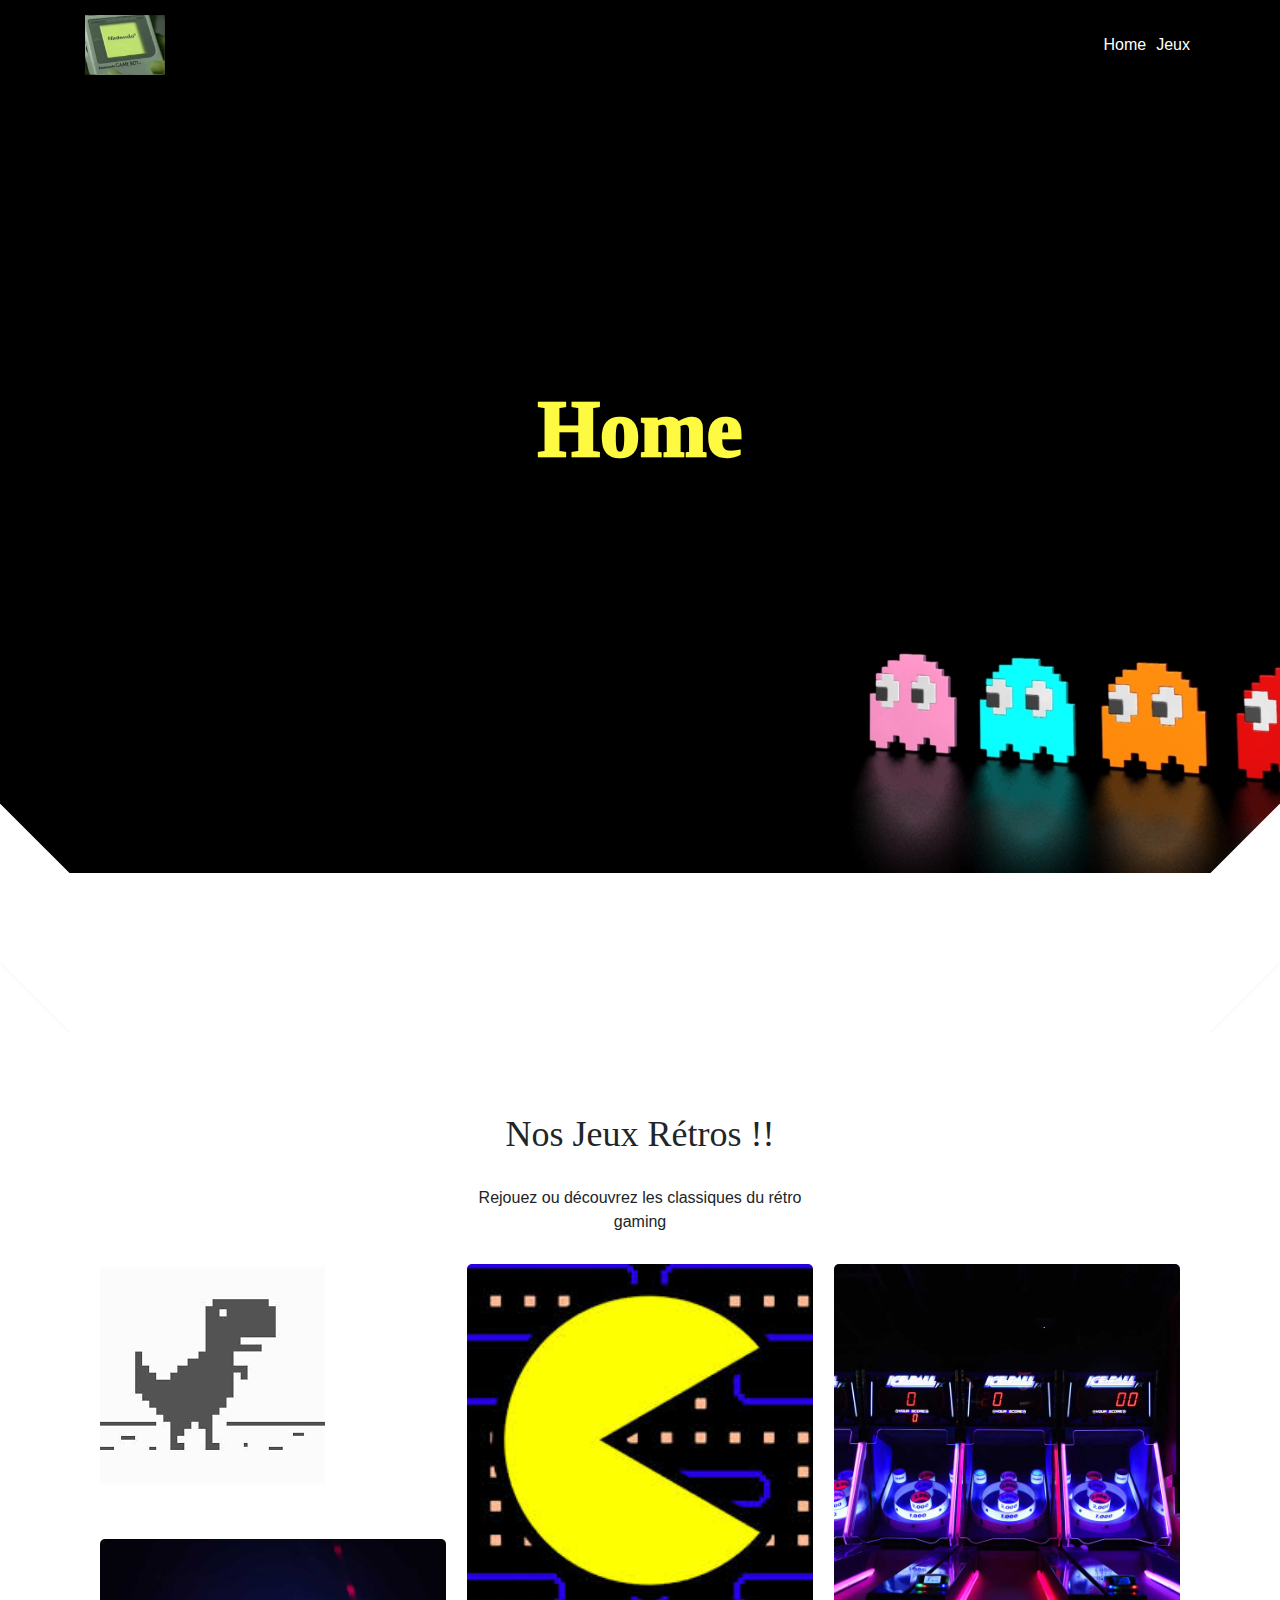
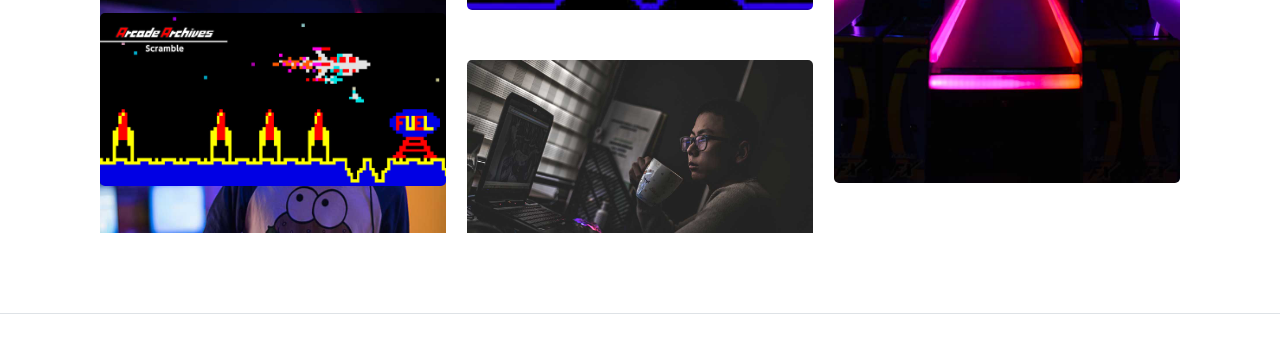
==== commit 48fec7ac: "ouais" ====
--- a/index.html
+++ b/index.html
@@ -102,7 +102,7 @@
                         <!-- Portfolio Item -->
                         <div class="grid-item console" style="position: absolute; left: 0%; top: 0px;">
                             <div class="grid-item-wrapper">
-                                <img src="./img/dino.png" alt="portfolio-img" class="portfolio-item">
+                                <img src="img/dino.png" alt="dino" class="portfolio-item">
                                 <div class="grid-info">
                                     <div class="grid-link d-flex justify-content-center">
                                         <a class="img-pop" data-rel="lightcase" href="./Gaming Template by FreeHTML5.co_files/photo-1.jpg" title="Photo-1">
@@ -128,7 +128,9 @@
                                     <div class="grid-link d-flex justify-content-center">
                                     </div>
                                     <div class="grid-title">
-                                        <h4>Pac-Man est un jeu vidéo créé par Tōru Iwatani pour l’entreprise japonaise Namco, sorti au Japon le 22 mai 1980</h4>
+                                    <a class="ext-link" href="https://unsplash.com/" target="_blank">
+                                        <span class="lnr lnr-link"></span>
+                                    </a>
                                     </div>
                                 </div>
 
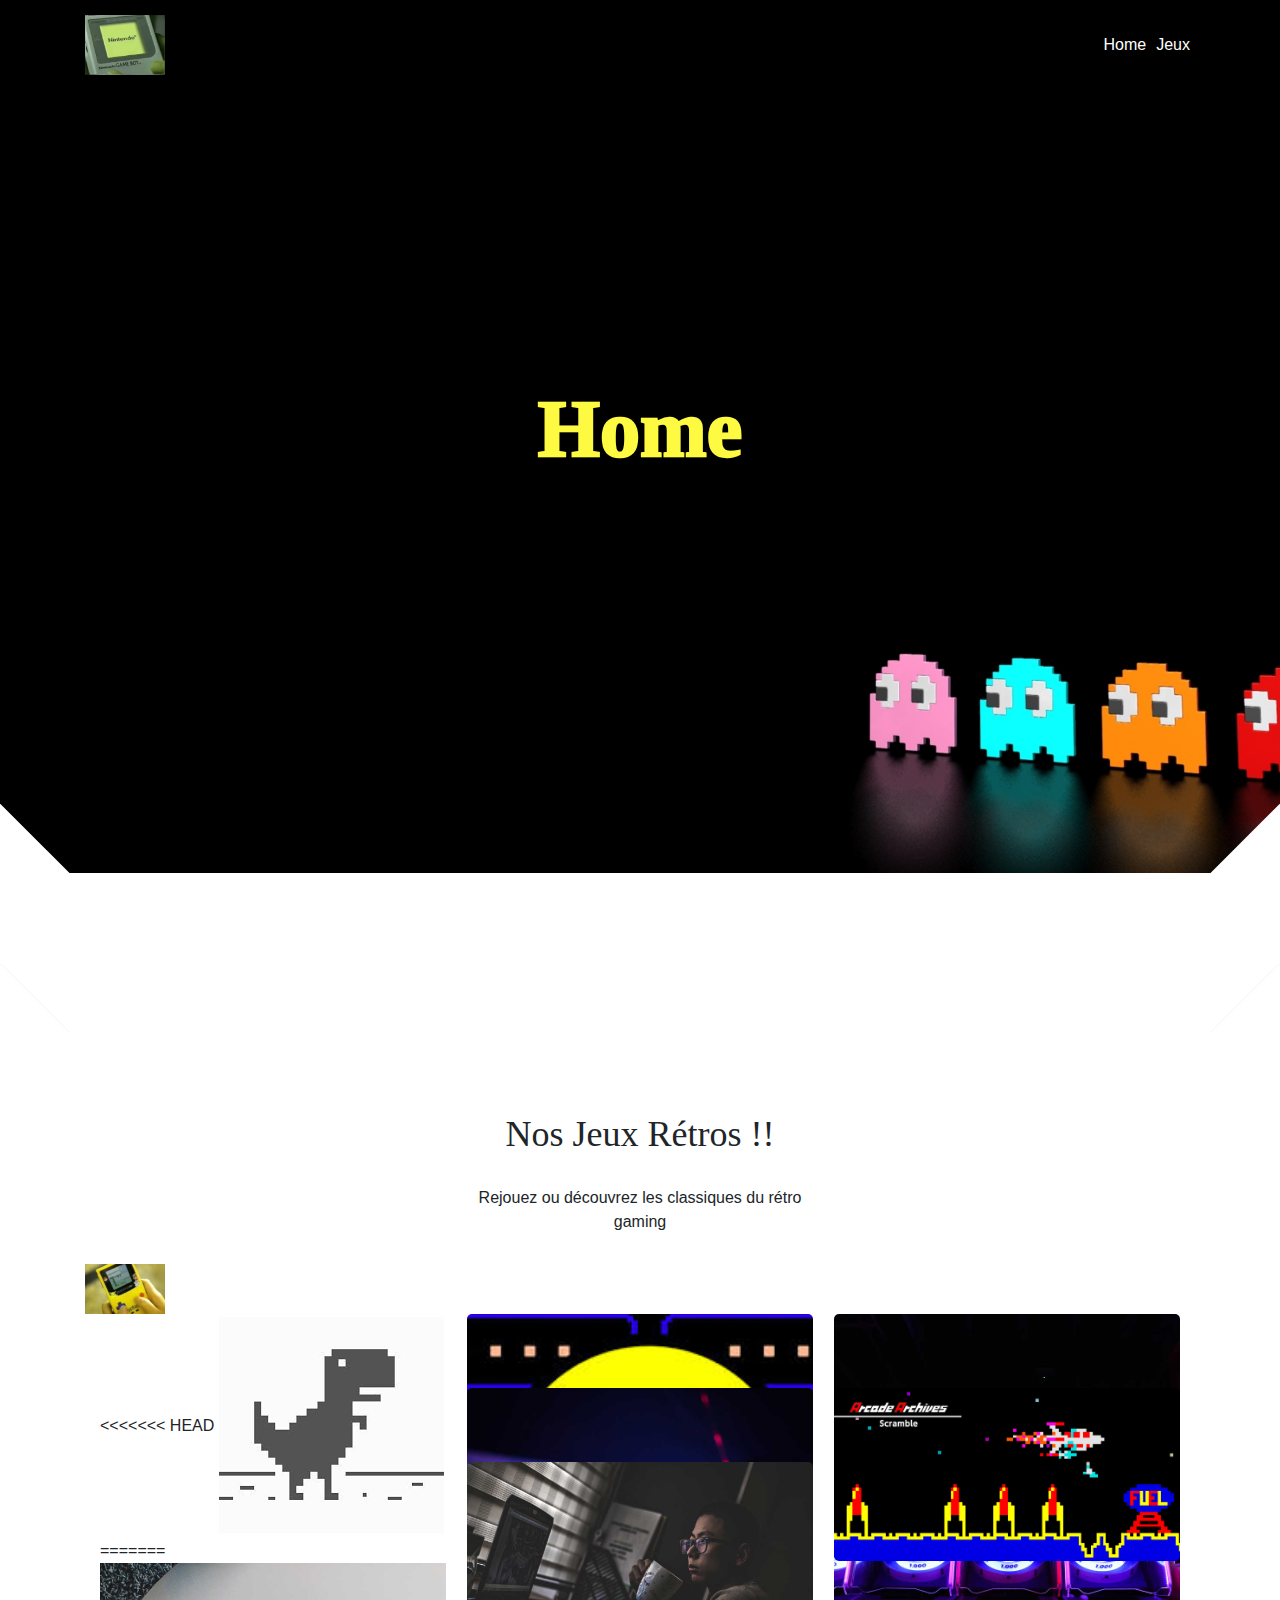
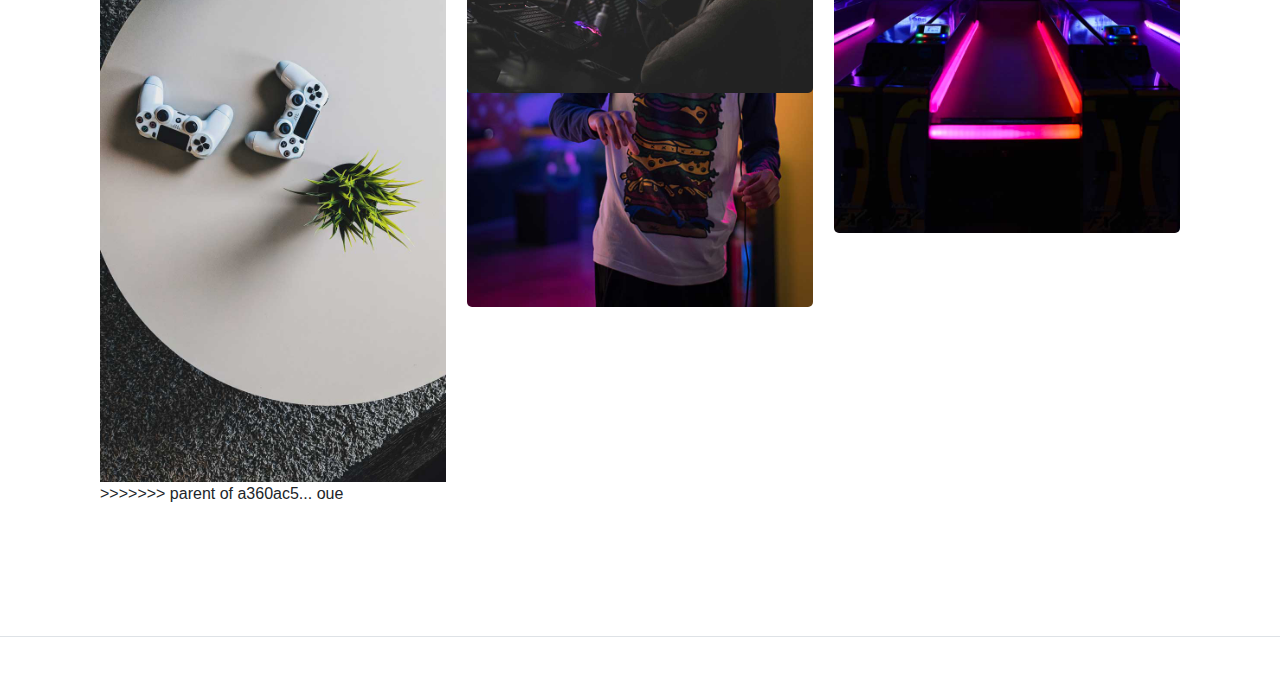
==== commit 937cac36: "dsqqsdd" ====
--- a/index.html
+++ b/index.html
@@ -94,6 +94,8 @@
             <div class="row">
                 <!-- Portfolio Holder -->
                 <div class="container">
+                <p class="gameboy_cote"></p>
+               <img style="width:80px" src="img/gameboy_cote.gif" alt="gameboy">
                 <div class="col-md-12 portfolio-holder">
                     <!-- Portfolio Content -->
                     <div class="grid-portfolio" style="position: relative; height: 927.969px;">
@@ -102,7 +104,11 @@
                         <!-- Portfolio Item -->
                         <div class="grid-item console" style="position: absolute; left: 0%; top: 0px;">
                             <div class="grid-item-wrapper">
+<<<<<<< HEAD
                                 <img src="img/dino.png" alt="dino" class="portfolio-item">
+=======
+                                <img src="./Gaming Template by FreeHTML5.co_files/photo-1.jpg" alt="portfolio-img" class="portfolio-item">
+>>>>>>> parent of a360ac5... oue
                                 <div class="grid-info">
                                     <div class="grid-link d-flex justify-content-center">
                                         <a class="img-pop" data-rel="lightcase" href="./Gaming Template by FreeHTML5.co_files/photo-1.jpg" title="Photo-1">
@@ -186,7 +192,7 @@
                                 <div class="grid-info">
                                     <div class="grid-link d-flex justify-content-center">
                                         <a class="img-pop" data-rel="lightcase" title="Scrambler">
-                                           
+                                            <span class="lnr lnr-move"></span>
                                         </a>
                                         <a class="ext-link" href="https://unsplash.com/" target="_blank">
                                             <span class="lnr lnr-link"></span>
--- a/Gaming Template by FreeHTML5.co_files/style.min.css
+++ b/Gaming Template by FreeHTML5.co_files/style.min.css
@@ -315,8 +315,7 @@
     .jumbotron {
       min-height: 97vh; } }
   .jumbotron .container {
-    position: relative;
-   }
+    position: relative; }
   .jumbotron:before {
     position: absolute;
     display: block;
@@ -711,5 +710,7 @@
   .client-item img {
     width: 100%; } }
 
-
-
+.gameboy_cote{
+  position:absolute; top:20px; left:10px;
+}
+
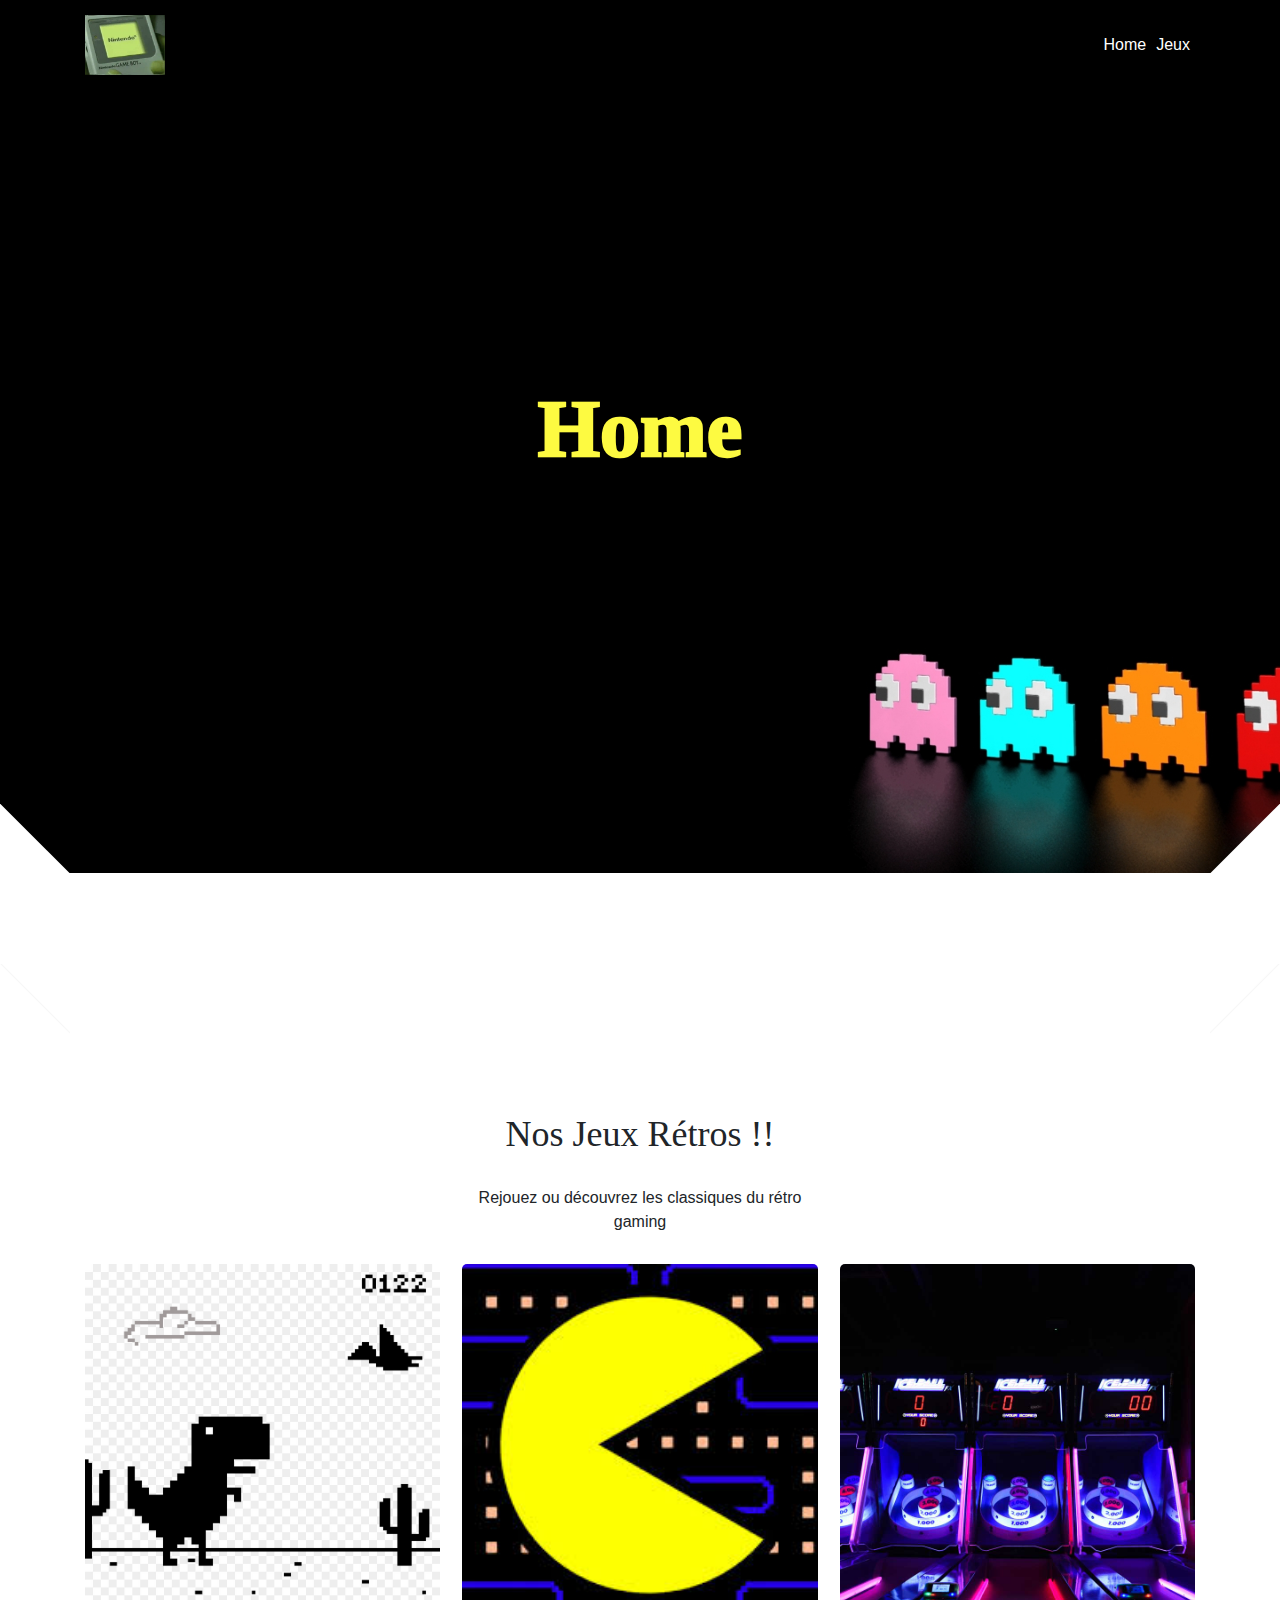
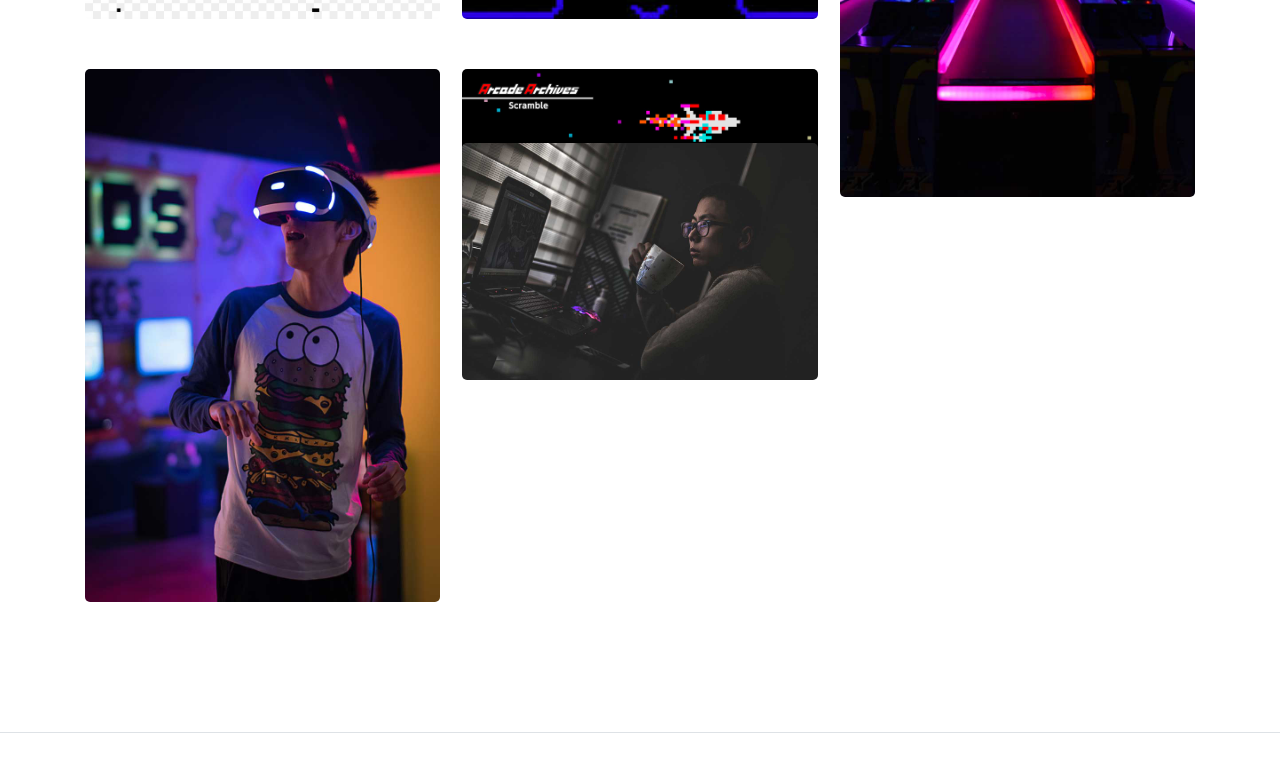
==== commit 4913f47a: "ouééé" ====
--- a/index.html
+++ b/index.html
@@ -94,9 +94,6 @@
             <div class="row">
                 <!-- Portfolio Holder -->
                 <div class="container">
-                <p class="gameboy_cote"></p>
-               <img style="width:80px" src="img/gameboy_cote.gif" alt="gameboy">
-                <div class="col-md-12 portfolio-holder">
                     <!-- Portfolio Content -->
                     <div class="grid-portfolio" style="position: relative; height: 927.969px;">
                         <div class="grid-sizer"></div>
@@ -104,22 +101,16 @@
                         <!-- Portfolio Item -->
                         <div class="grid-item console" style="position: absolute; left: 0%; top: 0px;">
                             <div class="grid-item-wrapper">
-<<<<<<< HEAD
                                 <img src="img/dino.png" alt="dino" class="portfolio-item">
-=======
-                                <img src="./Gaming Template by FreeHTML5.co_files/photo-1.jpg" alt="portfolio-img" class="portfolio-item">
->>>>>>> parent of a360ac5... oue
                                 <div class="grid-info">
                                     <div class="grid-link d-flex justify-content-center">
                                         <a class="img-pop" data-rel="lightcase" href="./Gaming Template by FreeHTML5.co_files/photo-1.jpg" title="Photo-1">
-                                            <span class="lnr lnr-move"></span>
-                                        </a>
-                                        <a class="ext-link" href="https://unsplash.com/" target="_blank">
-                                            <span class="lnr lnr-link"></span>
-                                        </a>
-                                    </div>
-                                    <div class="grid-title">
-                                        <h4>Joystick</h4>
+                                        <a class="ext-link" href="chrome://dino/" target="_blank">
+                                            <span class="lnr lnr-link"></span>
+                                        </a>
+                                    </div>
+                                    <div class="grid-title">
+                                        <h4>Dino</h4>
                                     </div>
                                 </div>
 
--- a/Gaming Template by FreeHTML5.co_files/style.min.css
+++ b/Gaming Template by FreeHTML5.co_files/style.min.css
@@ -127,6 +127,7 @@
   padding: .5rem; }
 
 .section-content {
+  background-image: url(arriereplan.png);
   padding-top: 80px;
   padding-bottom: 80px; }
 
@@ -176,6 +177,7 @@
   /* Prevent inheritance from `body` */
   background-color: #fff;
   border: .05rem solid #fff; }
+  background-image: url(arriereplan.png);
 
 .btn:not(.btn-link):hover {
   box-shadow: 0 7px 14px rgba(50, 50, 93, 0.1), 0 3px 6px rgba(0, 0, 0, 0.08);
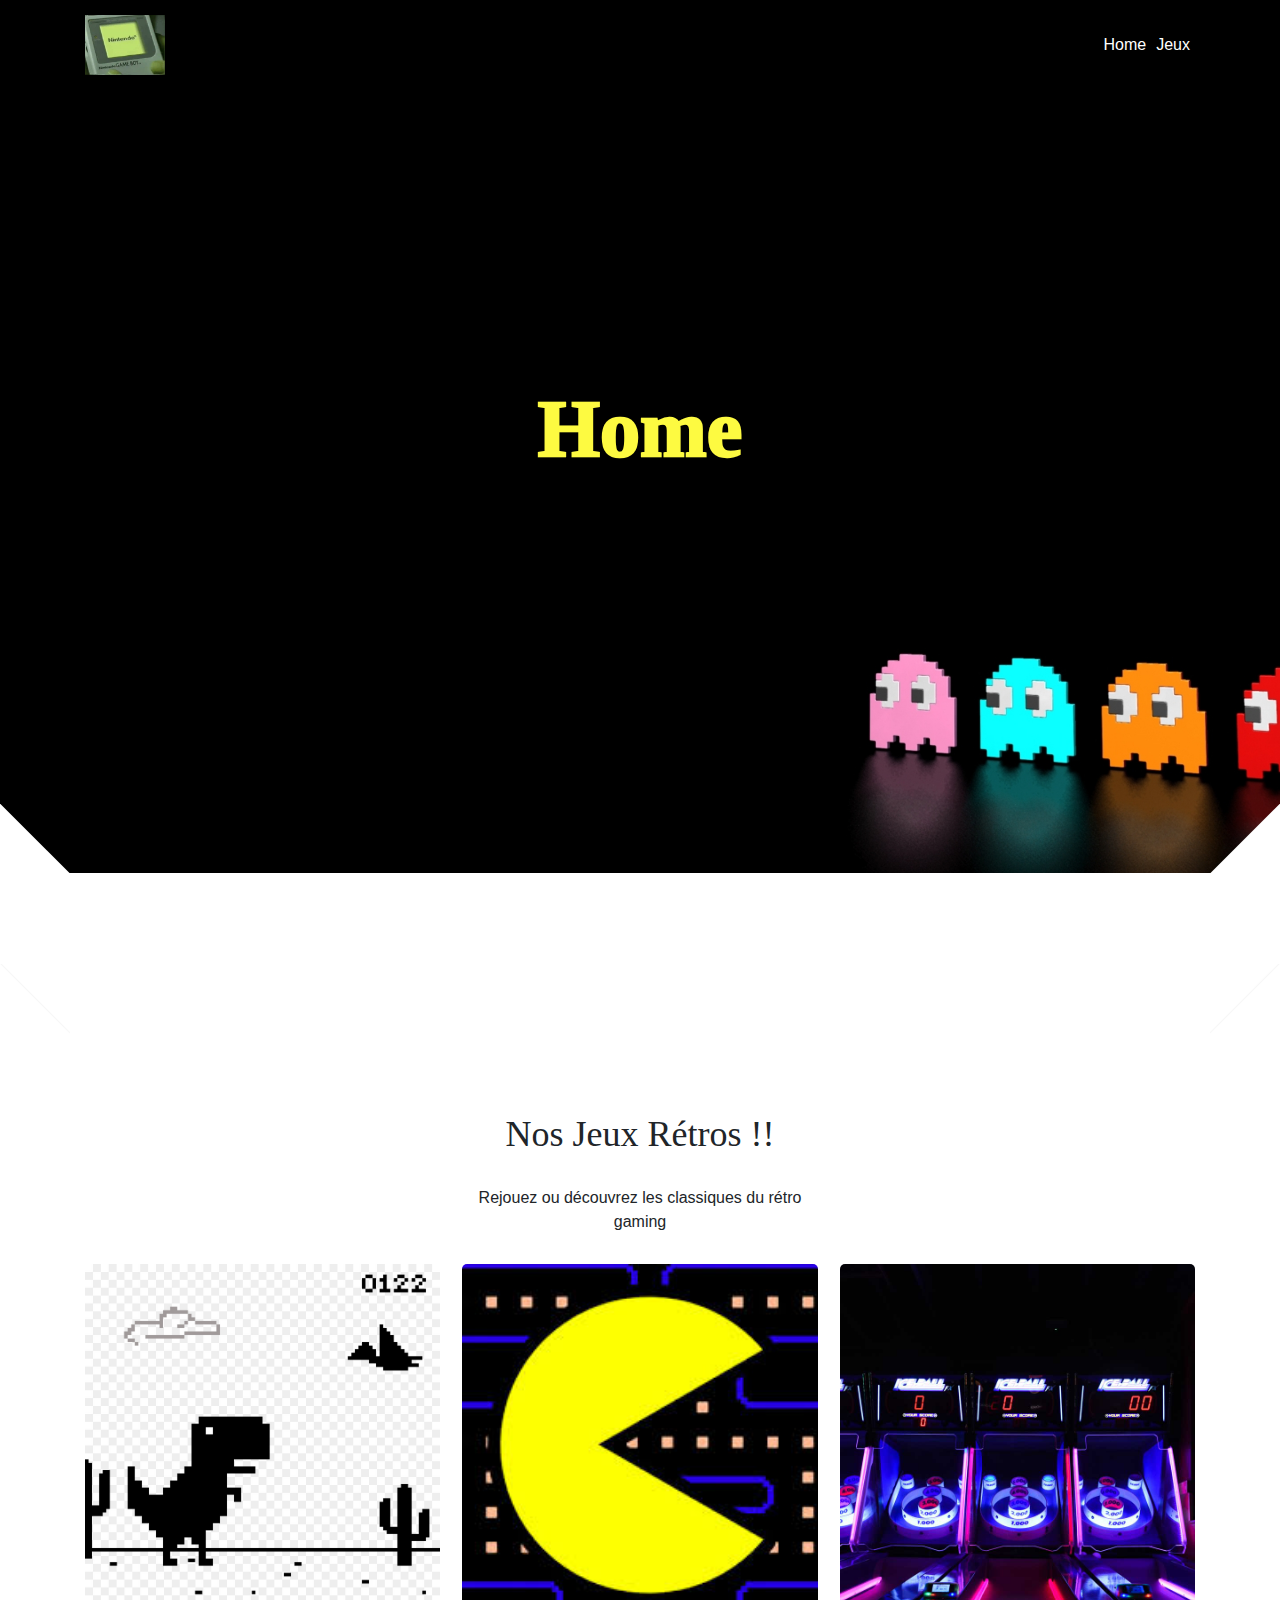
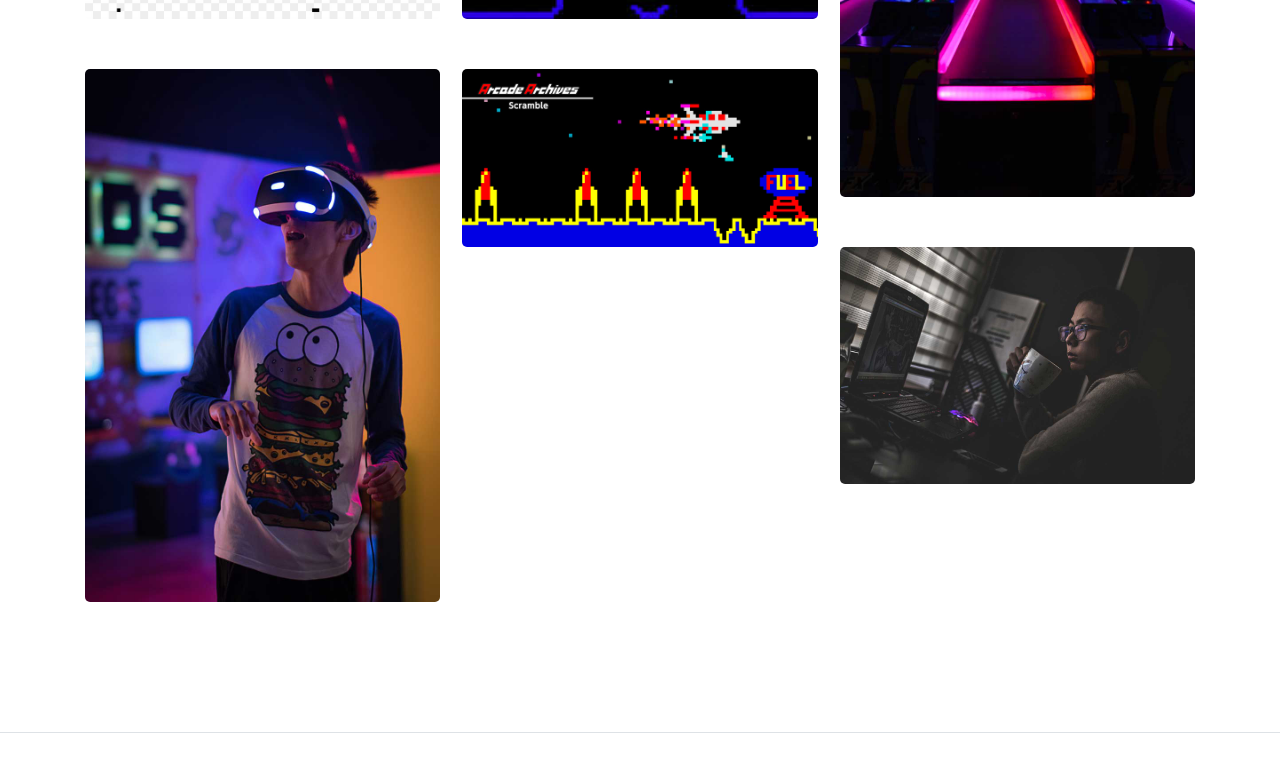
==== commit 9f794cf6: "triangle" ====
--- a/index.html
+++ b/index.html
@@ -106,8 +106,7 @@
                                     <div class="grid-link d-flex justify-content-center">
                                         <a class="img-pop" data-rel="lightcase" href="./Gaming Template by FreeHTML5.co_files/photo-1.jpg" title="Photo-1">
                                         <a class="ext-link" href="chrome://dino/" target="_blank">
-                                            <span class="lnr lnr-link"></span>
-                                        </a>
+
                                     </div>
                                     <div class="grid-title">
                                         <h4>Dino</h4>
@@ -125,9 +124,7 @@
                                     <div class="grid-link d-flex justify-content-center">
                                     </div>
                                     <div class="grid-title">
-                                    <a class="ext-link" href="https://unsplash.com/" target="_blank">
-                                        <span class="lnr lnr-link"></span>
-                                    </a>
+                                    <b>Le jeu consiste à déplacer Pac-Man, un personnage qui, vu de profil, ressemble à un diagramme circulaire à l’intérieur d’un labyrinthe, afin de lui faire manger toutes les pac-gommes qui s’y trouvent en évitant d’être touché par des fantômes.</b>
                                     </div>
                                 </div>
 
--- a/Gaming Template by FreeHTML5.co_files/style.min.css
+++ b/Gaming Template by FreeHTML5.co_files/style.min.css
@@ -177,7 +177,7 @@
   /* Prevent inheritance from `body` */
   background-color: #fff;
   border: .05rem solid #fff; }
-  background-image: url(arriereplan.png);
+  
 
 .btn:not(.btn-link):hover {
   box-shadow: 0 7px 14px rgba(50, 50, 93, 0.1), 0 3px 6px rgba(0, 0, 0, 0.08);
@@ -385,8 +385,9 @@
   font-family: "Linearicons-Free"; }
 
 .grid-title {
-  text-align: center; }
-
+  text-align: center; 
+  color: #000;
+}
 .blog-item {
   transition: all 0.3s ease-in-out;
   background-color: #f7f8f9;
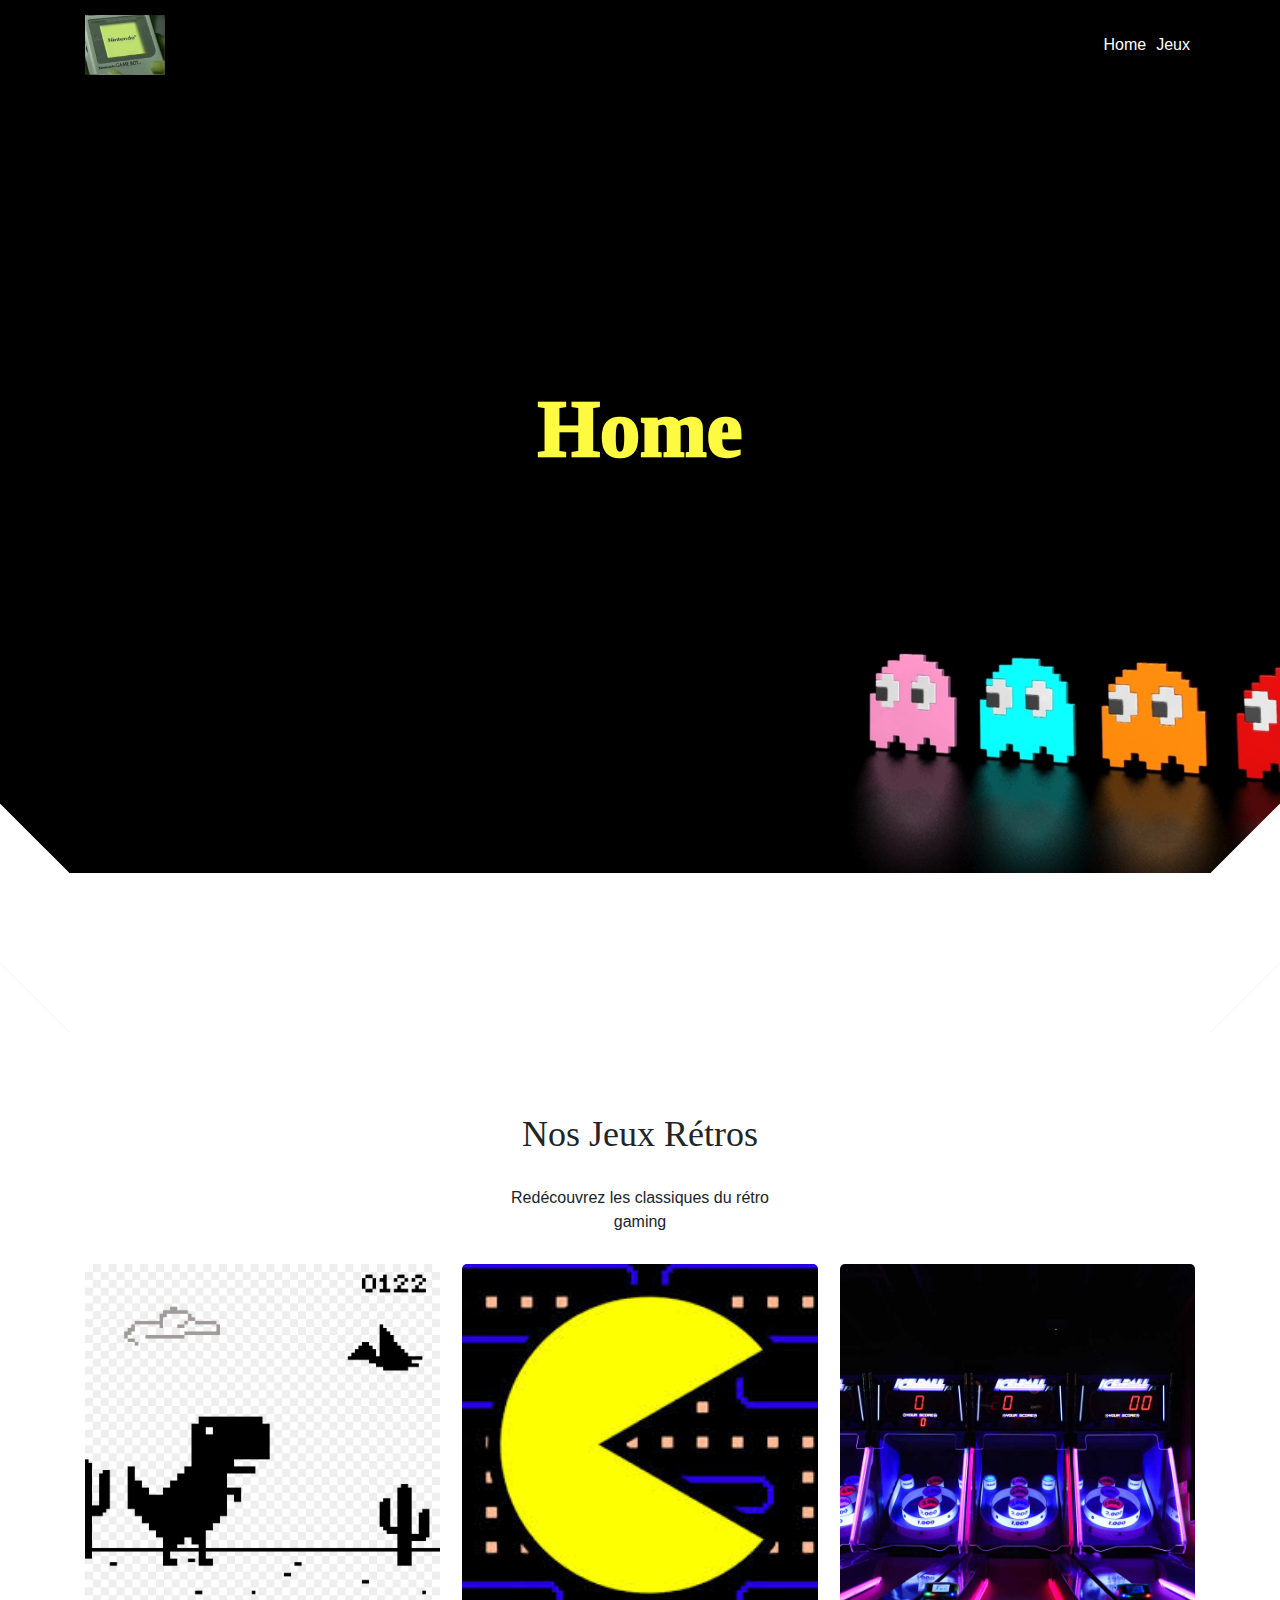
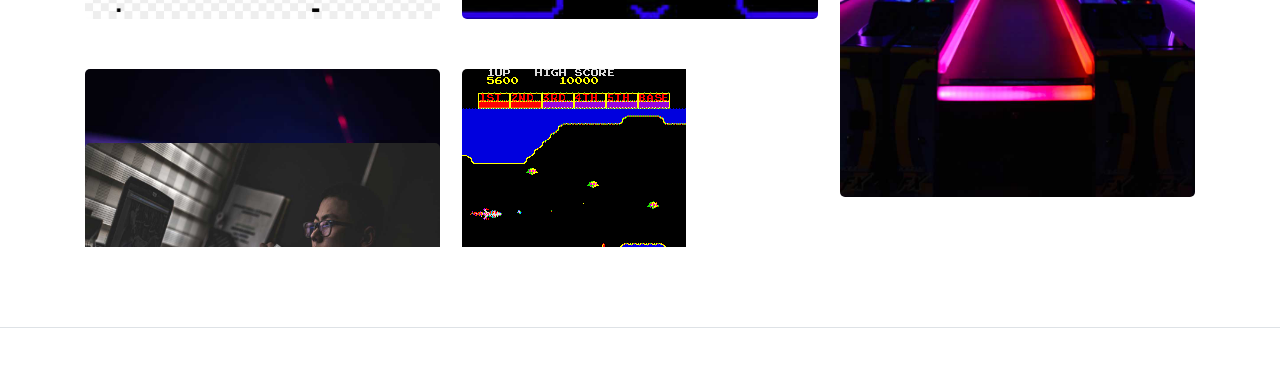
==== commit b785fac6: "oe" ====
--- a/index.html
+++ b/index.html
@@ -87,8 +87,8 @@
             <div class="square-right"></div>
             <!-- Section Title -->
             <div class="title-wrap">
-                <h2 class="section-title">Nos <b>Jeux</b> Rétros !!</h2>
-                <p class="section-sub-title">Rejouez ou découvrez les classiques du rétro <br>gaming</p>
+                <h2 class="section-title">Nos <b>Jeux</b> Rétros</h2>
+                <p class="section-sub-title">Redécouvrez les classiques du rétro <br>gaming</p>
             </div>
             <!-- End of Section Title -->
             <div class="row">
@@ -109,7 +109,7 @@
 
                                     </div>
                                     <div class="grid-title">
-                                        <h4>Dino</h4>
+                                        <b>Le jeu se compose d'un simple dinosaure qui court à l’infini et qui doit sauter par-dessus les cactus et passer sous des obstacles. Le but est de survivre aussi longtemps que possible</b>
                                     </div>
                                 </div>
 
@@ -176,18 +176,14 @@
                         <!-- Portfolio Item -->
                         <div class="grid-item vr" style="position: absolute; left: 0%; top: 552.781px;">
                             <div class="grid-item-wrapper">
+                            <div class="scramble">  
                                 <img src="img/scrambler.png" alt="portfolio-img" class="portfolio-item">
-                                <div class="grid-info">
-                                    <div class="grid-link d-flex justify-content-center">
-                                        <a class="img-pop" data-rel="lightcase" title="Scrambler">
-                                            <span class="lnr lnr-move"></span>
-                                        </a>
-                                        <a class="ext-link" href="https://unsplash.com/" target="_blank">
-                                            <span class="lnr lnr-link"></span>
-                                        </a>
-                                    </div>
-                                    <div class="grid-title">
-                                        <h4>Scrambler</h4>
+                            </div> 
+                                <div class="grid-info">
+                                    <div class="grid-link d-flex justify-content-center">
+                                    </div>
+                                    <div class="grid-title">
+                                    <b>un vaisseau spatial, se déplace de gauche à droite, tire à la fois des sortes de balles ou mini lasers et des bombes. Il passe au-dessus de différents paysages  , dans lesquels on retrouve des ennemis au sol, des missiles qui partent du sol et des ennemis volants. Enfin dans la dernière étape du jeu, il faut doit détruire un obstacle final.</b>
                                     </div>
                                 </div>
 
--- a/Gaming Template by FreeHTML5.co_files/style.min.css
+++ b/Gaming Template by FreeHTML5.co_files/style.min.css
@@ -157,7 +157,7 @@
   color: #FDBA51; }
 
 .text-cyan {
-  color: #35B8AD; }
+  color: #ffff; }
 
 .text-red {
   color: #FC665F; }
@@ -716,4 +716,6 @@
 .gameboy_cote{
   position:absolute; top:20px; left:10px;
 }
-
+.scramble{
+  
+}
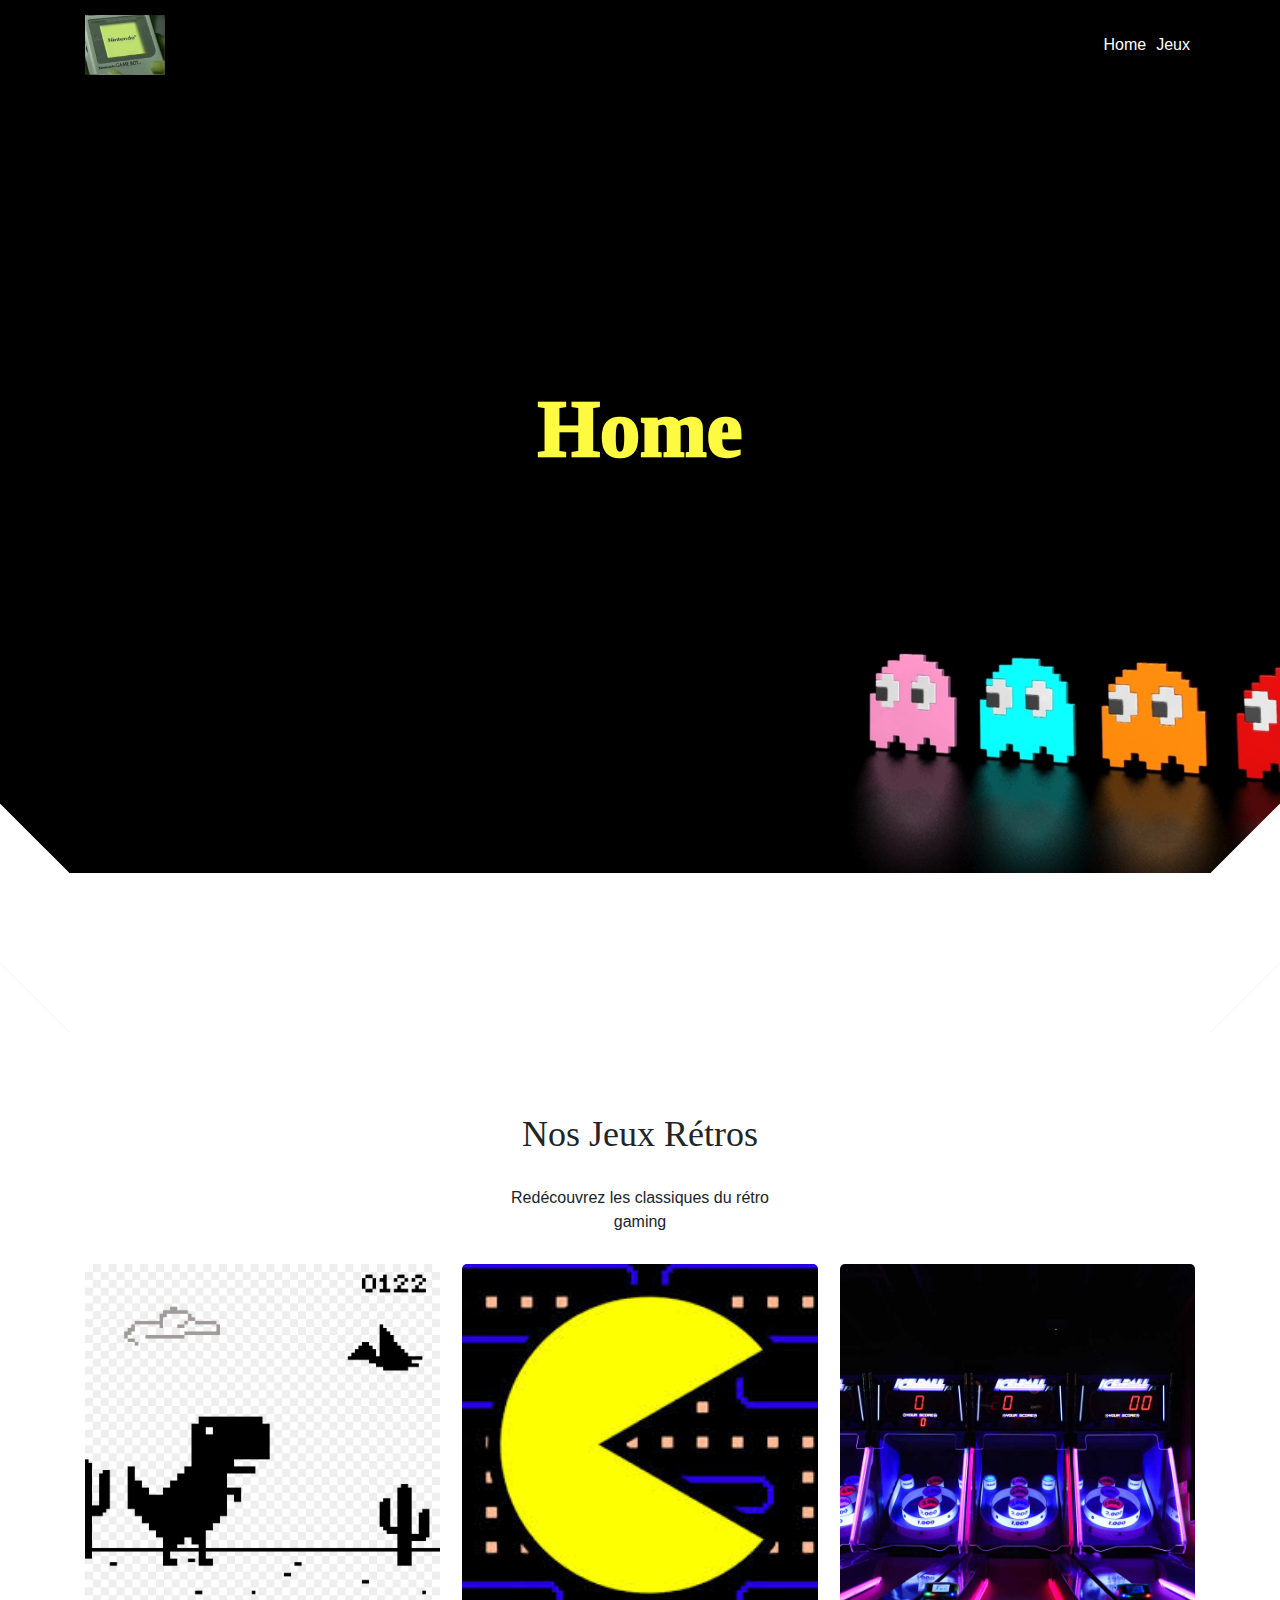
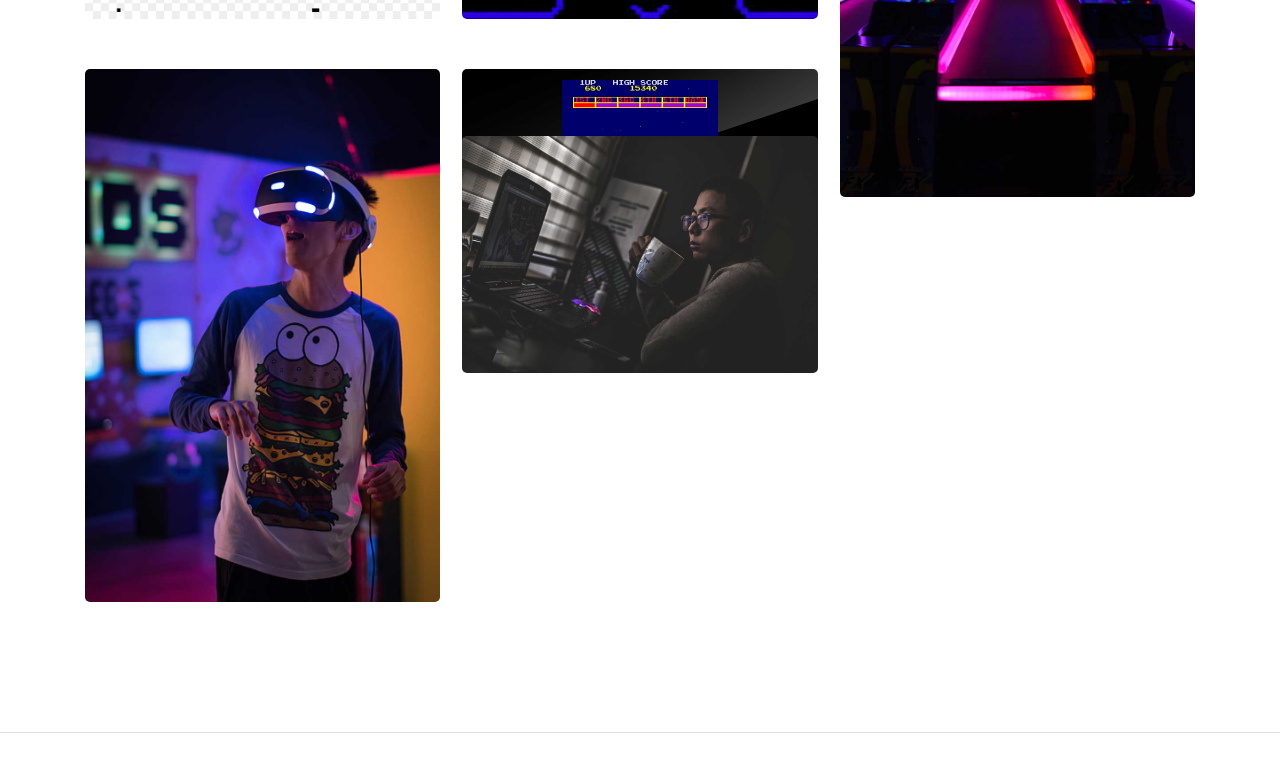
==== commit a13baa2f: "oui" ====
--- a/index.html
+++ b/index.html
@@ -178,14 +178,14 @@
                             <div class="grid-item-wrapper">
                             <div class="scramble">  
                                 <img src="img/scrambler.png" alt="portfolio-img" class="portfolio-item">
+                                <div class="grid-info">
+                                    <div class="grid-link d-flex justify-content-center">
+                                    </div>
+                                    <div class="grid-title">
+                                    <b>un vaisseau spatial, se déplace de gauche à droite, tire à la fois des sortes de balles ou mini lasers et des bombes. Il passe au-dessus de différents paysages  , dans lesquels on retrouve des ennemis au sol, des missiles qui partent du sol et des ennemis volants. Enfin dans la dernière étape du jeu, il faut doit détruire un obstacle final.</b>
+                                    </div>
+                                </div>
                             </div> 
-                                <div class="grid-info">
-                                    <div class="grid-link d-flex justify-content-center">
-                                    </div>
-                                    <div class="grid-title">
-                                    <b>un vaisseau spatial, se déplace de gauche à droite, tire à la fois des sortes de balles ou mini lasers et des bombes. Il passe au-dessus de différents paysages  , dans lesquels on retrouve des ennemis au sol, des missiles qui partent du sol et des ennemis volants. Enfin dans la dernière étape du jeu, il faut doit détruire un obstacle final.</b>
-                                    </div>
-                                </div>
 
                             </div>
                         </div>
--- a/Gaming Template by FreeHTML5.co_files/style.min.css
+++ b/Gaming Template by FreeHTML5.co_files/style.min.css
@@ -717,5 +717,5 @@
   position:absolute; top:20px; left:10px;
 }
 .scramble{
-  
+  font-size:11px;
 }
